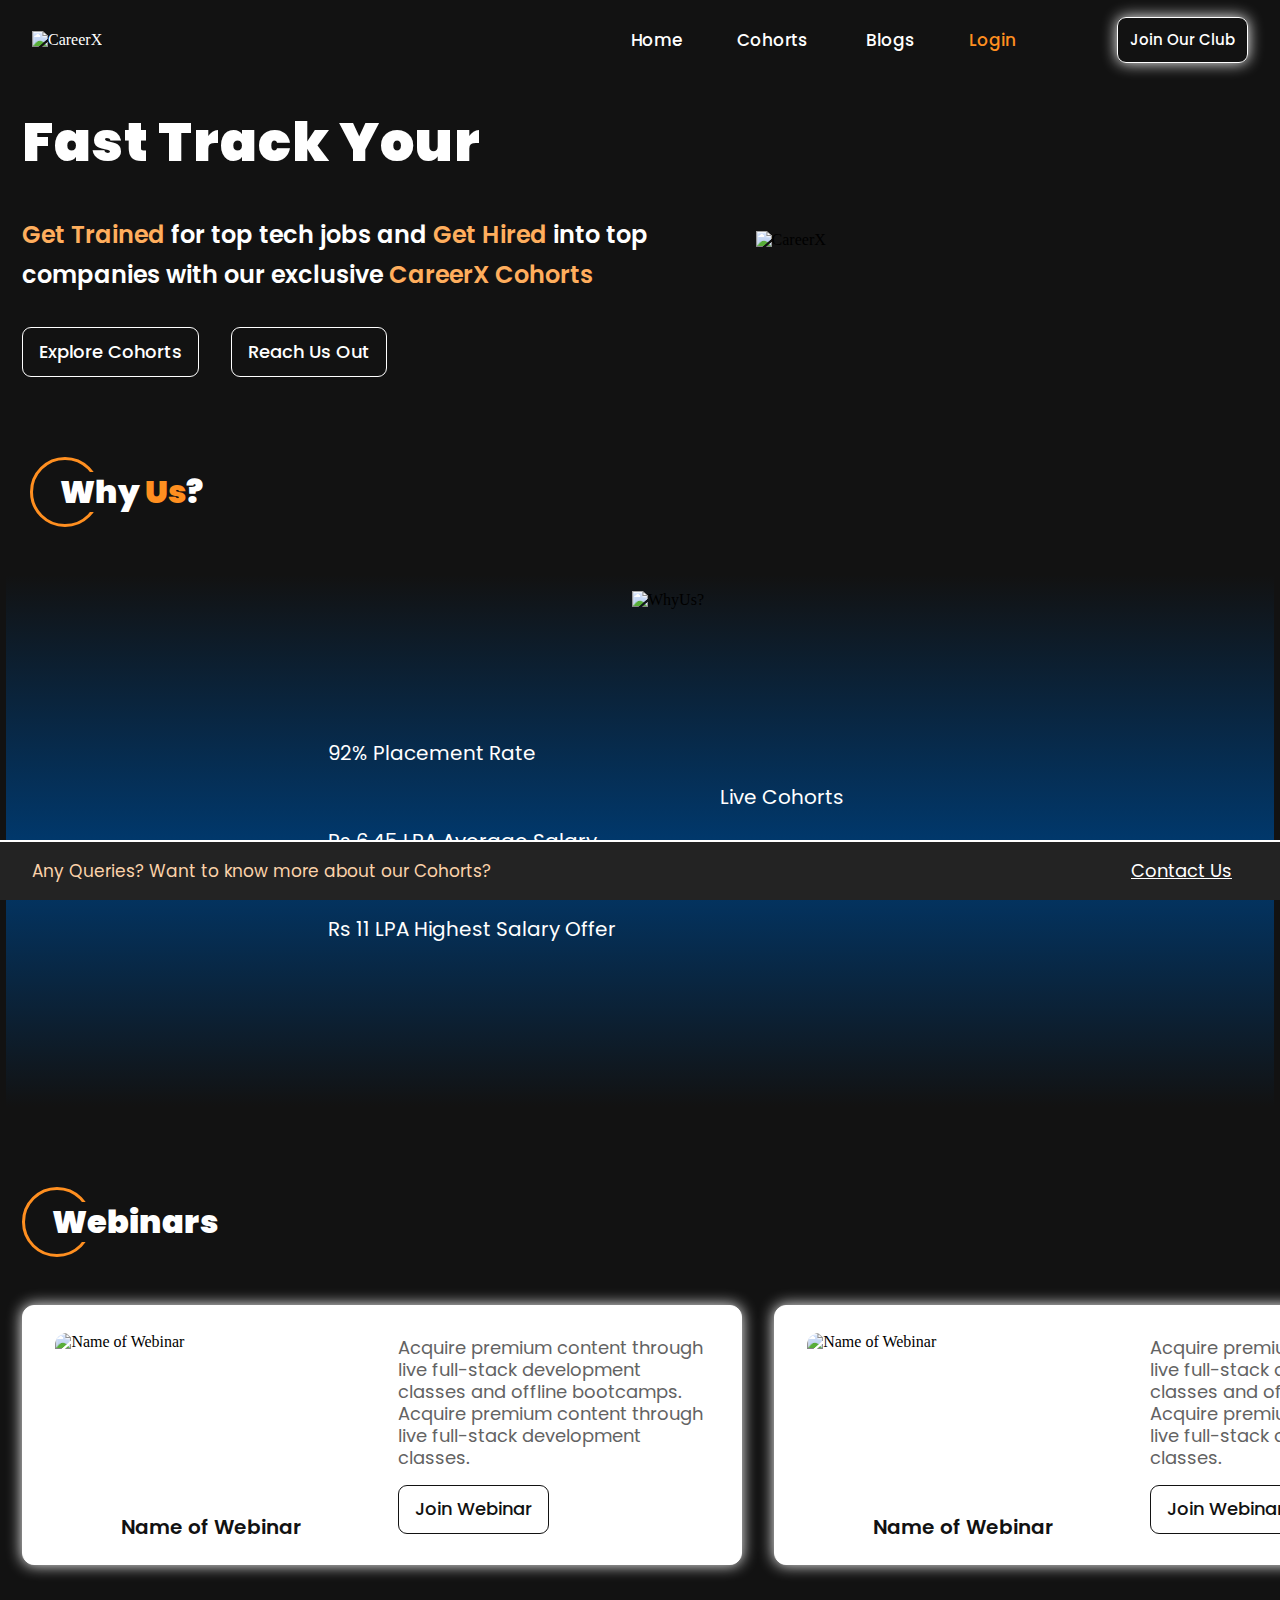
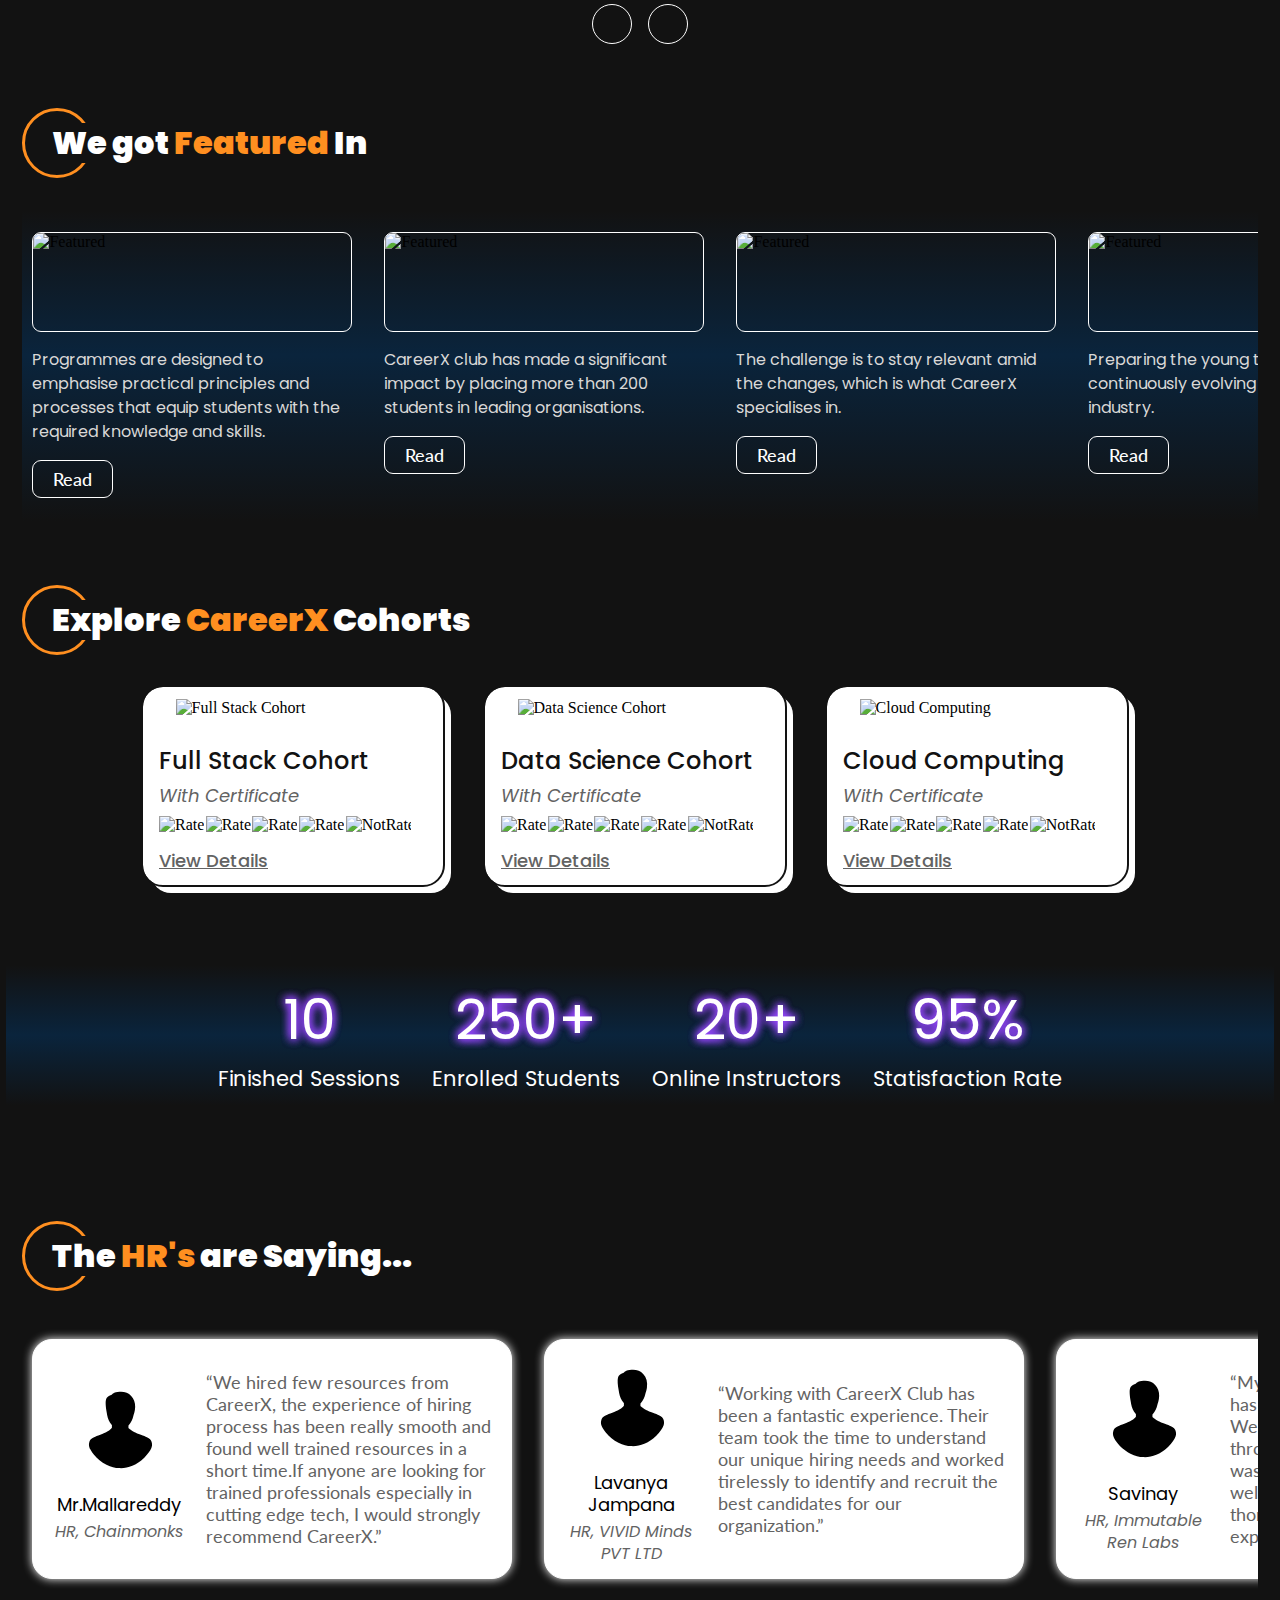
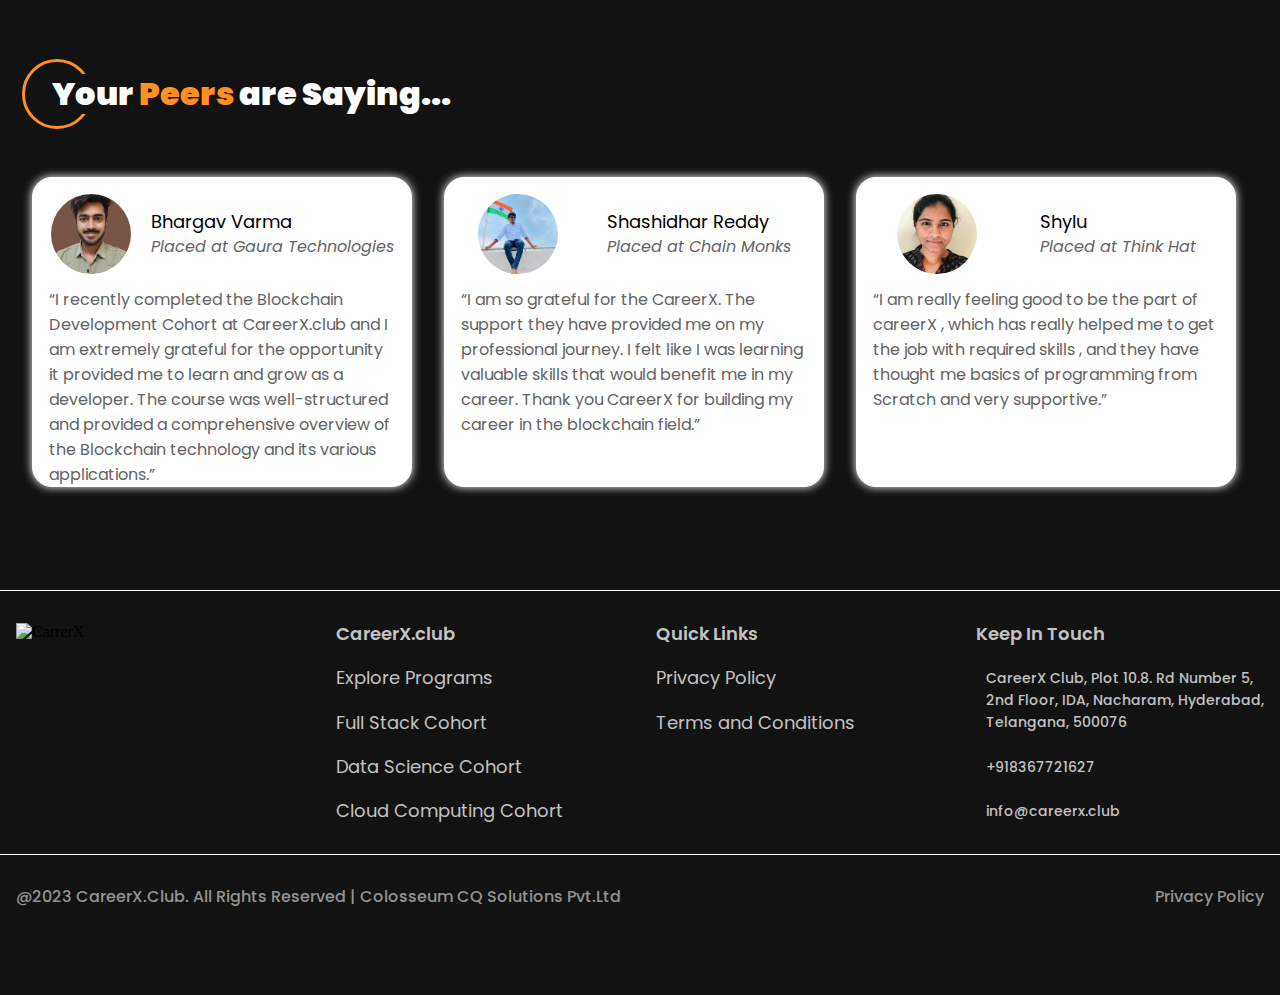
==== index.html @ ec62fd1d "Bottom bar updated" ====
<!DOCTYPE html>
<html lang="en">
  <head>
    <meta charset="UTF-8" />
    <meta name="viewport" content="width=device-width, initial-scale=1.0" />
    <link rel="icon" type="image/x-icon" href="./Assets/Favicon.png">
    <meta name="description" content="Job-oriented online cohorts for college students from India’s best online education company. Learn industry-relevant skills and crack the high placement jobs at India’s finest companies.">
    <meta name="keywords" content="careerx, CareerX, careerx club, cohorts, full stack, cloud computing, data science, cohort programs, cohort clubs">
    <link rel="stylesheet" href="./CSS/Navbar.css" />
    <link rel="stylesheet" href="./CSS/Home.css" />
    <link rel="stylesheet" href="./CSS/Footer.css" />
    <title>India‘s No.1 Career Cohorts Platform | CareerX Club India’s Best online education company</title> 
  </head>
  <body>
    <!-- Navbar Starts -->

    <nav class="app__navbar">
      <div class="navbar__logo">
        <a href="./index.html"><img src="./Assets/CareerXLogo.png" alt="CareerX" /></a>
      </div>

      <ul class="navbar__list">
        <li class="list__item link1">
          <a href="./index.html">Home</a>
        </li>
        <li class="list__item list__drop link2">
          <span class="drop__name"
            >Cohorts <ion-icon name="chevron-down"></ion-icon
          ></span>
          <!-- Dropdown Menu -->
          <ul class="navbar__dropdown">
            <li class="drop__item">
              <a href="./FullStack.html">Full Stack Cohort</a>
            </li>
            <li class="drop__item">
              <a href="./DataScience.html">Data Science Cohort</a>
            </li>
            <li class="drop__item">
              <a href="./CloudComputing.html">Cloud Computing</a>
            </li>
          </ul>
        </li>
        <li class="list__item link3">
          <a href="https://blog.careerx.club/" target="_blank" rel="noopener"
            >Blogs</a
          >
        </li>
        <li class="list__item link4">
          <a
            href="https://academy.careerx.club/account/login"
            target="_blank"
            rel="noopener"
            >Login</a
          >
        </li>

        <!-- Only on Small Screen -->
        <li class="cta__btn-sm">
          <a href="./JoinUs.html" class="navbar__btn btn__cta">Join Our Club</a>
        </li>
      </ul>

      <div class="cta__btn">
        <a href="./JoinUs.html" class="navbar__btn btn__cta">Join Our Club</a>
      </div>

      <!-- Small Screen Menu Button -->
      <div class="navbar__smallScreen">
        <ion-icon name="menu"></ion-icon>
      </div>
    </nav>

    <!-- Navbar Ends -->

    <main class="home__main">

      <div class="main__center">

        <!-- SECTION 1 Starts -->

        <section class="main__sections section_1">
          <!-- Side1 -->
          <div class="section_1-side1">
            <h1 class="section_1-head">Fast Track Your <span id="animated__cohorts"></span></h1>
            <p class="section_1-subhead">
              <span>Get Trained</span> for top tech jobs and
              <span>Get Hired</span> into top companies with our exclusive
              <span>CareerX Cohorts</span>
            </p>
            <div class="section_1-cta">
              <a href="#explorecohorts" title="Explore" class="section_1-links">
                Explore Cohorts
              </a>
              <button type="button" title="ReachUs" class="section_1-btn" onclick="managePopup('open')">
                Reach Us Out
              </button>
            </div>
          </div>

          <!-- Side2 -->
          <div class="section_1-side2">
            <img src="./Assets/HomeGif1.gif" alt="CareerX" />
          </div>
        </section>

        <!-- SECTION 1 Ends -->
      </div>

      <!-- Why Us ? - SECTION 2 Starts -->

      <section class="main__sections section_2">
        <!-- Heading -->
        <div class="section__heads">
          <div class="head__vector"></div>
          <p class="head__title">Why <span>Us</span>?</p>
        </div>

        <!-- Content -->
        <div class="section_2-content">
          <div class="section_2-content_side1 section_2-content_sides">
            <div class="section_2-data">
              <!-- <span>1</span> -->
              <p>92% Placement Rate</p>
            </div>

            <div class="section_2-data">
              <!-- <span>3</span> -->
              <p>Rs 6.45 LPA Average Salary</p>
            </div>

            <div class="section_2-data">
              <!-- <span>5</span> -->
              <p>Rs 11 LPA Highest Salary Offer</p>
            </div>
          </div>
          <div class="section_2-content_side2 section_2-content_sides">
            <img src="./Assets/HomePic1.png" alt="WhyUs?" />
          </div>
          <div class="section_2-content_side3 section_2-content_sides">
            <div class="section_2-data">
              <!-- <span>2</span> -->
              <p>Live Cohorts</p>
            </div>

            <div class="section_2-data">
              <!-- <span>4</span> -->
              <p>Industrial Case Studies</p>
            </div>
          </div>
        </div>
      </section>

      <!-- Why Us ? - SECTION 2 Ends -->

      <div class="main__center">
        <!-- Webinars - Section 3 Starts -->

        <section class="main__sections section_3">
          <!-- Heading -->
          <div class="section__heads">
            <div class="head__vector"></div>
            <p class="head__title">Webinars</p>
          </div>

          <!-- Content -->
          <div class="section_3-content">
            <div class="content_3-data">
              <div class="webinars__data"></div>
            </div>
            <div class="content_3-btns">
              <button type="button" onclick="moreWebinars('back')" title="Back">
                <ion-icon name="chevron-back"></ion-icon>
              </button>
              <button
                type="button"
                onclick="moreWebinars('next')"
                title="Forward"
              >
                <ion-icon name="chevron-forward"></ion-icon>
              </button>
            </div>
          </div>
        </section>

        <!-- Webinars - Section 3 Ends -->

        <!-- We Got Featured In - Section 4 Starts -->

        <section class="main__sections section_4">
          <!-- Heading -->
          <div class="section__heads">
            <div class="head__vector"></div>
            <p class="head__title">We got <span>Featured</span> In</p>
          </div>

          <!-- Content -->
          <div class="section_4-content"></div>
        </section>

        <!-- We Got Featured In - Section 4 Ends -->

        <!-- Explore CareerX Cohorts - Section 5 Starts -->

        <section id="explorecohorts" class="main__sections section_5">
          <!-- Heading -->
          <div class="section__heads">
            <div class="head__vector"></div>
            <p class="head__title">Explore <span>CareerX</span> Cohorts</p>
          </div>

          <!-- Content -->
          <div class="section_5-content"></div>
        </section>

        <!-- Explore CareerX Cohorts - Section 5 Ends -->
      </div>

      <!-- Our Stats - Section 6 Starts -->

      <section class="main__sections section_6">
        <div class="stats stat1">
          <p class="stat__value">10</p>
          <p class="stat__name">Finished Sessions</p>
        </div>

        <div class="stats stat2">
          <p class="stat__value">250+</p>
          <p class="stat__name">Enrolled Students</p>
        </div>

        <div class="stats stat3">
          <p class="stat__value">20+</p>
          <p class="stat__name">Online Instructors</p>
        </div>

        <div class="stats stat4">
          <p class="stat__value">95%</p>
          <p class="stat__name">Statisfaction Rate</p>
        </div>
      </section>

      <!-- Our Stats - Section 6 Ends -->

      <div class="main__center">

        <!-- Companies - Extra Section -->

        <section class="main__section section__companies">

          <!-- Content -->
          <div class="companies__list"></div>

        </section>

        <!-- Companies - Extra Section -->

        <!-- The HR's are saying - Section 7 Starts -->

        <section class="main__sections section_7">
          <!-- Heading -->
          <div class="section__heads">
            <div class="head__vector"></div>
            <p class="head__title">The <span>HR's</span> are Saying...</p>
          </div>

          <!-- Content -->
          <div class="section_7-content"></div>
        </section>

        <!-- The HR's are saying - Section 7 Ends -->

        <!-- Your Peers are saying - Section 8 Starts  -->

        <section class="main__sections section_8">
          <!-- Heading -->
          <div class="section__heads">
            <div class="head__vector"></div>
            <p class="head__title">Your <span>Peers</span> are Saying...</p>
          </div>

          <!-- Content -->
          <div class="section_8-content"></div>
        </section>

        <!-- Your Peers are saying - Section 8 Ends  -->
      </div>
    </main>

    <!-- Footer -->

    <footer class="app__footer" id="reachus">
      <div class="main__footer">
        <div class="footer__sides footer__side1">
          <div class="footer__logo">
            <img src="./Assets/CareerXLogo.png" alt="CarrerX" />
          </div>
          <div class="company__links">
            <a href="#" target="_blank" rel="noopener" title="Instagram"
              ><ion-icon name="logo-instagram"></ion-icon
            ></a>
            <a href="#" target="_blank" rel="noopener" title="Facebook"
              ><ion-icon name="logo-facebook"></ion-icon
            ></a>
            <a href="#" target="_blank" rel="noopener" title="LinkedIn"
              ><ion-icon name="logo-linkedin"></ion-icon
            ></a>
          </div>
        </div>

        <ul class="footer__sides footer__side2">
          <li>CareerX.club</li>
          <li><a href="#explorecohorts">Explore Programs</a></li>
          <li><a href="./FullStack.html">Full Stack Cohort</a></li>
          <li><a href="./DataScience.html">Data Science Cohort</a></li>
          <li><a href="./CloudComputing.html">Cloud Computing Cohort</a></li>
        </ul>

        <ul class="footer__sides footer__side2">
          <li>Quick Links</li>
          <li><a href="./PrivacyPolicy.html" target="_blank" rel="noopener">Privacy Policy</a></li>
          <li>
            <a href="./TermsAndConditions.html" target="_blank" rel="noopener">Terms and Conditions</a>
          </li>
        </ul>

        <ul class="footer__sides footer__side3">
          <li>Keep In Touch</li>
          <li>
            <ion-icon name="pin-outline"></ion-icon>
            <span
              >CareerX Club, Plot 10.8. Rd Number 5, 2nd Floor, IDA, Nacharam,
              Hyderabad, Telangana, 500076</span
            >
          </li>
          <li>
            <ion-icon name="call-outline"></ion-icon> <span>+918367721627</span>
          </li>
          <li>
            <ion-icon name="mail-outline"></ion-icon>
            <span>info@careerx.club</span>
          </li>
        </ul>
      </div>
    </footer>

    <footer class="app__footer-copy">
      <p>
        @2023 CareerX.Club. All Rights Reserved | Colosseum CQ Solutions Pvt.Ltd
      </p>
      <a href="./PrivacyPolicy.html" target="_blank" rel="noopener"
        >Privacy Policy</a
      >
    </footer>

    <!-- Footer -->

    <!-- Reach Us Out Popup Box -->

    <div class="reachus__box">

      <form onsubmit="reachUs1Submit(event)" class="reachus__form">
        
        <div class="reachus__heads">
          <p>Reach Us</p>
          <button type="button" title="Close" onclick="managePopup('close')"><ion-icon name="close"></ion-icon></button>
        </div>
        
        <div class="reachus__content">
          <input name="FirstName" required class="reachus__name" type="text" placeholder="Name*">
          <input name="EmailAddress" required class="reachus__email" type="text" placeholder="Email*">
          <div class="reachus__details">
            <input name="PhoneNumber" required class="reachus__mobile" type="text" placeholder="Mobile Number*">
            <input name="City" required class="reachus__city" type="text" placeholder="City*">
          </div>
          <select name="Cohort" class="reachus__option" name="cohorts" title="Cohorts">
            <option selected value="Full Stack">Full Stack</option>
            <option value="Data Science">Data Science</option>
            <option value="Cloud Computing">Cloud Computing</option>
          </select>
          <button type="submit">Apply</button>
        </div>
        
        
      </form>

    </div>

    <!-- Reach Us Out Popup Box -->

    <!-- Stick Bottom Bar -->
    
    <div class="bottom__bar">
      <p>Any Queries? <span>Want to know more about our Cohorts?</span></p>
      <div class="bar__links">
        <a href="tel:8367721627">Contact Us</a>
        <a href="https://api.whatsapp.com/send?phone=919490820658&text=Hello,%20I%E2%80%99d%20like%20to%20know%20more%20about%20the%20%20cohorts" target="_blank" rel="noopener" title="Whatsapp"><ion-icon name="logo-whatsapp"></ion-icon></a>
      </div>
    </div>

    <!-- Stick Bottom Bar -->

    <!-- Scripts -->
    <script type="module" src="https://unpkg.com/ionicons@7.1.0/dist/ionicons/ionicons.esm.js"></script>
    <script nomodule src="https://unpkg.com/ionicons@7.1.0/dist/ionicons/ionicons.js"></script>
    <script src="https://unpkg.com/typed.js@2.0.16/dist/typed.umd.js"></script>
    
    <!-- Animated Landing Page -->

    <script>

      var typed = new Typed('#animated__cohorts', {
        // strings: ['Full Stack', 'Data Science', 'Cloud Computing'],
        strings : ['Learning', 'Growth', 'Career' ],
        typeSpeed: 150,
        backSpeed : 100,
        loop : true
      });

    </script>

    <!-- Animated Landing Page -->

    <script src="./JS/Home.js"></script>
  </body>
</html>


<!-- 
  <div class="circle_vector"></div>
  <div class="link__content">
    <ion-icon name="search"></ion-icon>
    <span>Explore Cohorts</span>
    <ion-icon name="chevron-down" class="moving__down"></ion-icon>
  </div> 
-->
---- CSS/Navbar.css ----
@import "./styles.css";

.app__navbar {
    max-width: 100%;
    height: 80px;

    background-color: var(--neutral-black);
    box-shadow: 0px 4px 8px 4px rgba(0, 0, 0, 0.063);

    display: flex;
    justify-content: space-between;
    align-items: center;
    gap: 1rem;
    padding: 0 2rem;

    -webkit-user-select: none;
    user-select: none;
}

.navbar__logo {
    width: 200px;
}

.navbar__logo img {
    width: 100%;
    object-fit: cover;
}

.navbar__list {
    display: flex;
    justify-content: end;
    align-items: center;
    gap: 3.4rem;
    flex: 0.8;
}

.list__item {
    font-family: var(--font-poppins);
    font-style: normal;
    font-weight: 500;
    font-size: 17px;
    line-height: 22px;
    color: var(--white);
    cursor: pointer;
}

.link1 a{
    color: var(--white);
}

.link2 span {
    display: flex;
    align-items: center;
    justify-content: center;
    gap: 0.3rem;
}

ion-icon[name='chevron-down'] {
    transition: transform 0.2s linear;
}

ion-icon[name='chevron-down'].active {
    transform: rotate(-180deg);
}

.link4 a {
    color: var(--primary);
}

.list__drop {
    position: relative;
}

.navbar__dropdown {
    display: none;
}

.navbar__dropdown.active {
    width: 200px;
    background-color: #232323;
    position: absolute;
    top: 36px;
    left: -50px;
    z-index: 10;
    border: 1px solid var(--white);
    border-radius: 9px;

    display: flex;
    flex-direction: column;
    justify-content: center;
    align-items: center;
    gap: 1rem;
    padding: 0.8rem 0 0.2rem 0;
}

.navbar__dropdown li {
    width: 100%;
    text-align: center;
    padding: 0.2rem 0 0.6rem 0;
    border-bottom: 1px solid var(--white);
}

.navbar__dropdown li:nth-child(3) {
    border-bottom: none;
}

.navbar__dropdown li a {
    
    font-family: var(--font-poppins);
    font-style: normal;
    font-weight: 400;
    font-size: 14px;
    line-height: 22px;

}

.cta__btn-sm {
    display: none;
}

.cta__btn a {
    
    font-family: var(--font-poppins);
    font-style: normal;
    font-weight: 500;
    font-size: 15px;
    line-height: 20px;
    color: var(--white);
    border: 1px solid #FFFFFF;
    border-radius: 9px;
    box-shadow: 0px 0px 15px #FFFFFF;
    transition: background-color 0.4s linear;

    display: flex;
    justify-content: center;
    align-items: center;
    padding: 12px 12px;
    cursor: pointer;
}

.cta__btn a:hover {
    background-color: var(--primary);
}


.navbar__smallScreen {
    display: none;
}

/* Medium Resposive Screen : 850px */

@media all and (max-width : 850px) {
    .navbar__list {
        display: flex;
        gap: 2.4rem;
    }
}

/* Small Responsive Screen : <= 785px */
@media all and (max-width : 785px) {
    .app__navbar {
        position: relative;
    }

    .navbar__smallScreen {
        display: flex;
    }

    .navbar__smallScreen ion-icon {
        font-size: 36px;
        color: var(--white);
        cursor: pointer;
    }

    .navbar__list {
        background-color: #232323;
        border: 1px solid var(--white);
        border-radius: 9px;
        position: absolute;
        top: 81px;
        right: -900px;
        margin: 0.6rem 0.6rem 0 0;
        transition: right 0.2s linear;
        width: 180px;
        padding: 1rem;

        z-index: 10;

        display: flex;
        flex-direction: column;
        justify-content: flex-end;
        align-items: flex-end;
        gap: 1.2rem;
    }

    .navbar__list.active {
        right: 0;
    }

    .navbar__list li a , .navbar__list li span {
        font-weight: 700;
    }

    .list__drop {
        width: 100%;
        display: flex;
        flex-direction: column;
        align-items: flex-end;
        justify-content: center;
    }

    .navbar__dropdown {
        width: 100%;
        border: none;
        border-radius: 0;
        position: static;

        height: 0;
        overflow-y: hidden;

        display: flex;
        flex-direction: column;
        align-items: flex-end;
    }

    .navbar__dropdown.active {
        width: 100%;
        border: none;
        border-radius: 0;
        position: static;
        gap: 0;
        padding: 0;

        height: 100%;
        overflow-y: auto;
        
        display: flex;
        flex-direction: column;
        align-items: flex-end;
    }

    .list__drop.makeGap {
        gap: 0.8rem;
    }

    .navbar__dropdown li {
        width: 100%;
        text-align: right;
        border-bottom: none;
    }

    .navbar__dropdown li a {
        font-weight: 300;
    }

    .link2 span ion-icon {
        display: none;
    }

    .cta__btn {
        flex: 0.8;
        display: flex;
        justify-content: flex-end;
    }
}

@media all and (max-width : 500px) {
    
    .app__navbar {
        padding: 0 1rem;
    }
    
    .navbar__logo {
        width: 150px;
    }

    .cta__btn {
        display: none;
    }

    .cta__btn-sm {
        display: block;
    }

    .cta__btn-sm a {
        
        font-family: var(--font-poppins);
        font-style: normal;
        font-weight: 500;
        font-size: 16px;
        line-height: 22px;
        color: var(--white);
        border: 1px solid #FFFFFF;
        border-radius: 9px;
        box-shadow: 0px 0px 15px #FFFFFF;
        transition: background-color 0.4s linear;

        display: flex;
        justify-content: center;
        align-items: center;
        padding: 13px 16px;
        cursor: pointer;
    }

    .cta__btn-sm a:hover {
        background-color: var(--primary);
    }
}
---- CSS/Home.css ----
@import "./styles.css";

.home__main {
    width: 100%;
    max-width: 100%;
    min-height: 100vh;
    padding: 0.4rem;
    background-color: #121212;
}

.main__center {
    width: 1400px;
    max-width: 100%;
    margin: auto;
    padding: 1rem;
}

/* Section 1 */

.section_1 {
    display: flex;
    flex-direction: row;
    justify-content: center;
    align-items: center;
    gap: 1rem;
}

.section_1-side1 {
    width: 100%;
    display: flex;
    flex-direction: column;
    justify-content: center;
    align-items: flex-start;
    gap: 2rem;
}

.section_1-side1 h1 {
    font-family: var(--font-poppins);
    font-style: normal;
    font-weight: 1000;
    font-size: 3.4rem;
    color: var(--white);
    letter-spacing: 0.05rem;
}

@media all and (max-width : 1275px) {
    .section_1-side1 h1 {
        letter-spacing: 0.2rem;
        font-size: 3.3rem;
    }
}

@media all and (max-width : 600px) {
    .section_1-side1 h1 {
        letter-spacing: 0.16rem;
        font-size: 3rem;
    }
}

@media all and (max-width : 500px) {
    .section_1-side1 h1 {
        letter-spacing: 0.1rem;
        font-size: 2.6rem;
    }
}

@media all and (max-width : 400px) {
    .section_1-side1 h1 {
        letter-spacing: 0.1rem;
        font-size: 1.5rem;
    }
}

@media all and (max-width : 358px) {

    .section_1-side1 {
        gap: 1.5rem;
    }

    .section_1-side1 h1 {
        width: 100%;
        font-size: 1.4rem;
        height: 44px;
        font-weight: 700;
        text-align: center;
        line-height: normal;
    }

    .section_1-side1 p {
        width: 100%;
        text-align: center;
        font-weight: 300 !important;
        font-size: 14px !important;
        line-height: 24px !important;
    }

    .section_1-cta {
        width: 100%;
        display: flex;
        flex-direction: column;
        justify-content: center !important;
        align-items: center !important;
    }

    .section_1-links , .section_1-btn {
        font-size: 16px !important;
    }
}


.section_1-side1 h1 span {
    color: var(--primary);
}

.section_1-side1 p {
    font-family: var(--font-poppins);
    font-style: normal;
    font-weight: 600;
    font-size: 1.5rem;
    line-height: 40px;
    color: var(--white);
}

.section_1-side1 p span {
    color: var(--primary-2);
}

.section_1-cta {
    display: flex;
    flex-direction: row;
    justify-content: center;
    align-items: center;
    gap: 2rem;
}

.section_1-links , .section_1-btn {
    font-family: var(--font-poppins);
    font-style: normal;
    font-weight: 500;
    font-size: 18px;
    line-height: 22px;
    color: var(--white);
    border: 1px solid #FFFFFF;
    border-radius: 9px;
    transition: background-color 0.4s linear;
    background-color: #121212;
    display: flex;
    justify-content: center;
    align-items: center;
    padding: 13px 16px;
    cursor: pointer;
}

.section_1-links:hover , .section_1-btn:hover {
    background-color: var(--primary);
}

/* .section_1-links {
    position: relative;
    display: flex;
    justify-content: flex-start;
    align-items: center;
} */

/* .section_1-links .circle_vector {
    position: absolute;
    width: 70px;
    height: 70px;
    border-radius: 50%;
    border: 3px solid var(--primary);
} */

/* .section_1-links .link__content {
    background-color: #121212;
    position: relative;
    left: 20px;
    padding: 0.8rem 0.2rem;
    display: flex;
    flex-direction: row;
    justify-content: center;
    align-items: center;
    gap: 0.4rem;
} */

/* .link__content ion-icon:nth-child(1) {
    font-size: 24px;
    color: var(--white);
}

.link__content ion-icon:nth-child(3) {
    font-size: 20px;
    color: var(--primary);
    animation: animatedarrows 1.2s linear infinite;
} */

.link__content span {
    font-family: var(--font-poppins);
    color: var(--white);
    font-style: normal;
    font-weight: 400;
    font-size: 18px;
    line-height: 22px;
}

.section_1-side2 {
    width: 70%;
    display: flex;
    justify-content: center;
    align-items: center;
}

.section_1-side2 img {
    width: 100%;
    object-fit: cover;
}

/* Section 1 */

/* Section 2 : Why Us? */

.section_2 {
    width: 100%;
    margin-top: 4rem;
    display: flex;
    flex-direction: column;
    gap: 1rem;
}

.section__heads {
    position: relative;
    display: flex;
    justify-content: flex-start;
    align-items: center;
    margin-bottom: 2rem;
}

.section_2 .section__heads {
    margin-left: 24px;
}

.section__heads .head__vector {
    width: 70px;
    height: 70px;
    border-radius: 50%;
    border: 3px solid var(--primary);
}

.section__heads .head__title {
    position: absolute;
    left: 30px;
    font-family: var(--font-poppins);
    font-style: normal;
    font-weight: 1000;
    font-size: 2rem;
    color: #FFFFFF;
    background-color: #121212;
    line-height: 40px;
}

.section_2-content {
    width: 100%;
    display: flex;
    flex-direction: row;
    justify-content: center;
    align-items: center;
    gap: 1rem;
    padding: 1rem;
    background: linear-gradient(180deg, #121212 0%, #003A70 52.4%, #121212 100%);
}

.section_2-content .section_2-content_side1, .section_2-content .section_2-content_side3 {
    display: flex;
    flex-direction: column;
    justify-content: center;
    align-items: flex-start;
    gap: 4rem;
}

.section_2-data {
    display: flex;
    flex-direction: row;
    justify-content: center;
    align-items: flex-start;
    gap: 0.6rem;
}

.section_2-data span {
    font-family: var(--font-poppins);
    font-style: normal;
    font-weight: 500;
    font-size: 18px;
    line-height: 22px;
    width: 24px;
    height: 24px;
    text-align: center;
    border-radius: 50%;
    background-color: var(--white);
    color: #062D52;
}

.section_2-data p {
    font-family: var(--font-poppins);
    font-style: normal;
    font-weight: 400;
    font-size: 20px;
    line-height: 24px;
    color: #FFFFFF;
}

.section_2-content .section_2-content_side2 {
    height: 500px;
}

.section_2-content .section_2-content_side2 img {
    position: relative;
    height: 100%;
    inset: 0;
    object-position: top;
}

/* Section 2 : Why Us? */

/* Section 3 : Webinars */

.section_3 {
    width: 100%;
    margin-top: 4rem;
    margin-bottom: 2rem;
}

.section_3-content {
    display: flex;
    flex-direction: column;
    justify-content: center;
    align-items: center;
    width: 100%;
    gap: 1.4rem;
}

.section_3-content .content_3-data {
    width: 100%;
    max-width: 100%;
    margin: 1rem auto;
}

.content_3-data .webinars__data {
    display: flex;
    height: 100%;
    flex-direction: row;
    justify-content: flex-start;
    align-items: center;
    gap: 2rem;
    transition: transform 0.3s linear;
}

.webinars__data .webinar__box {
    width: 100%;
    height: 260px;
    background: #FFFFFF;
    border: 1px solid #FFFFFF;
    box-shadow: 0px 0px 15px #FFFFFF;
    border-radius: 12px;

    display: flex;
    flex-direction: row;
    justify-content: center;
    align-items: center;
    gap: 2rem;
    padding: 2rem;
}

.webinar__box .webinar__side1 {
    width: 100%;
    display: flex;
    flex-direction: column;
    justify-content: flex-start;
    align-items: center;
    gap: 1.4rem;
}

.webinar__box .webinar__side1 img {
    width: 100%;
    height: 160px;
    border-radius: 12px;
    object-fit: cover;
}

.webinar__box .webinar__side1 p {
    text-align: center;
    font-family: var(--font-poppins);
    font-style: normal;
    font-weight: 600;
    font-size: 20px;
    line-height: 22px;
    color: #121212;
}


.webinar__box .webinar__side2 {
    width: 100%;
    height: 100%;
    display: flex;
    flex-direction: column;
    justify-content: center;
    align-items: flex-start;
    gap: 1rem;
}

.webinar__box .webinar__side2 p {
    font-family: var(--font-poppins);
    font-style: normal;
    font-weight: 400;
    font-size: 18px;
    line-height: 22px;
    color: #636363;
}

.webinar__box .webinar__side2 a {
    width: -moz-fit-content;
    width: fit-content;
    border: 1.2px solid #121212;
    border-radius: 9px;
    font-family: var(--font-poppins);
    font-style: normal;
    font-weight: 500;
    font-size: 18px;
    padding: 0.8rem 1rem;
    line-height: 22px;
    color: #121212;
}

.section_3-content .content_3-btns {
    display: flex;
    flex-direction: row;
    justify-content: center;
    align-items: center;
    gap: 1rem;
}

.content_3-btns button {
    background: transparent;
    width: 40px;
    height: 40px;
    border: 1px solid #FFFFFF;
    border-radius: 50%;
    display: flex;
    justify-content: center;
    align-items: center;
    cursor: pointer;
}

.content_3-btns button ion-icon {
    font-size: 24px;
    color: #FFF;
}

@media all and (max-width : 1048px) {
    .webinar__box .webinar__side2 p {
        font-size: 16px;
    }
}

@media all and (max-width : 900px) {
    .webinars__data .webinar__box {
        display: flex;
        flex-direction: column;
        height: 100%;
        padding: 1rem 1.4rem;
    }

    .webinar__box .webinar__side1 {
        width: 100%;
    }

    .webinar__box .webinar__side1 img {
        width: 100%;
        height: 160px;
    }
}

@media all and (max-width : 450px) {
    .webinars__data .webinar__box {
        padding: 1rem;
        box-shadow: 0 0 7px #FFFFFF;
    }

    .content_3-data .webinars__data {
        gap: 1rem;
    }

    .webinar__box .webinar__side1 img {
        height: 180px;
    }
}

/* Section 3 : Webinars */

/* Section 4 : We Got Featured In */

.section_4 , .section_5 {
    width: 100%;
    margin-top: 4rem;
}

.section_2 .section__heads p span, .section_4 .section__heads p span , .section_5 .section__heads p span, .section_7 .section__heads p span, .section_8 .section__heads p span {
    color: var(--primary);
}

.section_4-content {
    width: 100%;
    display: flex;
    flex-direction: row;
    justify-content: flex-start;
    align-items: flex-start;
    padding: 0 10px;
    gap: 2rem;
    overflow-x: hidden;
    background: linear-gradient(180deg, rgba(0, 58, 112, 0) 0%, rgba(0, 58, 112, 0.450959) 46.67%, #121212 100%);
}

.section_4-data {
    width: 320px;
    flex: 0 0 auto;
    display: flex;
    flex-direction: column;
    justify-content: center;
    align-items: flex-start;
    gap: 1rem;
    margin: 1.4rem auto;

    animation: moveFeaturedBoxes 16s linear infinite;
}

@keyframes moveFeaturedBoxes {
    0% {
        transform: translateX(2%);
    }

    100% {
        transform: translateX(calc(-320px * 7.8));
    }
}

.section_4-data img {
    width: 100%;
    height: 100px;
    object-fit: fill;
    border-radius: 9px;
    border: 1px solid var(--white);
}

.data_4-context {
    width: 100%;
    font-family: var(--font-poppins);
    font-style: normal;
    font-weight: 400;
    font-size: 16px;
    line-height: 24px;
    text-align: left;
    color: #D9D8D7;
}

.section_4-data button {
    display: flex;
    padding: 7px 20px;
    gap: 10px;
    border: 1px solid #FFFFFF;
    border-radius: 9px;
    font-family: 'Lato';
    font-style: normal;
    font-weight: 500;
    font-size: 18px;
    line-height: 22px;
    color: #FFFFFF;
    background-color: transparent;
    cursor: pointer;
}

/* Section 4 : We Got Featured In */

/* Section 5 : Explore CareerX Cohorts */

.section_5-content {
    width: 100%;
    display: flex;
    overflow-x: scroll;
    scroll-snap-type: x mandatory;
    white-space: nowrap;
    flex-direction: row;
    justify-content: center;
    align-items: center;
    gap: 2rem;
    padding: 0 10px;
}

.data_5-box {
    flex: 0 0 auto;
    width: 300px;
    height: 100%;
    background-color: white;
    margin-right: 10px;
    scroll-snap-align: start;
    margin-bottom: 2rem;

    display: flex;
    flex-direction: column;
    justify-content: flex-start;
    align-items: flex-start;

    border-radius: 20px;
    outline: 2px solid #121212;
    box-shadow: 8px 8px #ffffff;
}

.data_5-box .cohort__image {
    width: 100%;
    display: flex;
    justify-content: center;
    align-items: center;
    padding: 0.8rem 0.2rem;
}

.cohort__image img {
    width: 80%;
    object-fit: contain;
}

.data_5-box .cohort__name {
    padding: 1rem 2rem 0.4rem 1rem;
    font-family: var(--font-poppins);
    font-style: normal;
    font-weight: 500;
    font-size: 24px;
    line-height: 29px;
    color: #121212;
}

.data_5-box .cohort__sub {
    padding: 0.2rem 2rem 0.4rem 1rem;
    font-family: var(--font-poppins);
    font-style: italic;
    font-weight: 400;
    font-size: 18px;
    line-height: 22px;
    color: #636363;
}

.data_5-box .cohort__rating {
    padding: 0.2rem 2rem 0.8rem 1rem;
    width: 100%;
    display: flex;
    gap: 0.1rem;
    flex-direction: row;
    justify-content: flex-start;
    align-items: center;
}

.data_5-box a {
    padding: 0.2rem 2rem 0.8rem 1rem;
    display: flex;
    flex-direction: row;
    justify-content: center;
    align-items: center;
    gap: 0.4rem;
    cursor: pointer;
}

.data_5-box a span {
    font-family: var(--font-poppins);
    font-style: normal;
    font-weight: 500;
    font-size: 18px;
    line-height: 22px;
    text-decoration: underline;
    color: #636363;
}

.data_5-box a ion-icon {
    font-size: 20px;
    color: var(--primary);
}

.section_5-content::-webkit-scrollbar {
    height: 0;
}

/* Section 5 : Explore CareerX Cohorts */

/* Section 6 : Our Stats */

.section_6 {
    width: 100%;
    display: flex;
    flex-direction: row;
    justify-content: center;
    align-items: center;
    gap: 2rem;
    padding: 1rem 0;
    margin: 2rem auto;
    background: linear-gradient(180deg, rgba(0, 58, 112, 0) 0%, rgba(0, 58, 112, 0.450959) 48.75%, #121212 97.71%);
    flex-wrap: wrap;
}

.section_6 .stats {
    display: flex;
    flex-direction: column;
    justify-content: center;
    align-items: center;
    gap: 0.4rem;
}

.stats .stat__value {
    font-family: var(--font-poppins);
    font-style: normal;
    font-weight: 400;
    font-size: 56px;
    line-height: 77px;

    color: #FFFFFF;
    -webkit-user-select: none;
    user-select: none;
    text-shadow: 0px 0px 10px #9747FF, 0px 0px 10px #9747FF, 0px 0px 10px #9747FF;
}

.stats .stat__name {
    
    font-family: var(--font-poppins);
    font-style: normal;
    font-weight: 400;
    font-size: 21px;
    line-height: 29px;
    color: #FFFFFF;
}

/* Section 6 : Our Stats *

/* Section 7 : The HR's Saying */

.section_7, .section_8 {
    margin: 4rem auto;
    width: 100%;
}

.section_7-content, .section_8-content {
    width: 100%;
    display: flex;
    flex-direction: row;
    justify-content: flex-start;
    align-items: flex-start;
    overflow-x: hidden;
    gap: 2rem;
    padding: 0 10px;
}

.hr__box {
    flex: 0 0 auto;
    width: 480px;
    height: 240px;
    display: flex;
    flex-direction: row;
    justify-content: space-between;
    align-items: center;
    gap: 0.8rem;
    margin: 1rem auto;
    background-color: #fff;
    padding: 1rem 0.8rem;
    border: 1px solid #FFFFFF;
    box-shadow: 0px 0px 10px #FFFFFF;
    border-radius: 20px;

    animation: moveHRBoxes 18s linear infinite;
}

@keyframes moveHRBoxes {
    0% {
        transform: translateX(10%);
    }

    100% {
        transform: translateX(calc(-480px * 6.3));
    }
}

.hr__box .hr__details {
    width: 50%;
    display: flex;
    flex-direction: column;
    justify-content: center;
    align-items: center;
    gap: 0.4rem;
}

.hr__box .hr__details img {
    width: 112px;
    height: 112px;
    border-radius: 50%;
}

.hr__box .hr__details .hr__data {
    width: 100%;
    display: flex;
    flex-direction: column;
    justify-content: center;
    align-items: center;
    gap: 0.3rem;
}

.hr__box .hr__details .hr__data .hr__name {
    font-family: var(--font-poppins);
    font-style: normal;
    font-weight: 400;
    font-size: 18px;
    line-height: 22px;
    text-align: center;
    color: #000000;
}

.hr__box .hr__details .hr__data .hr__role {
    font-family: var(--font-poppins);
    font-style: italic;
    font-weight: 400;
    font-size: 16px;
    line-height: 22px;
    text-align: center;
    color: #636363;
}

.hr__box .hr__desc {
    width: 100%;
}

.hr__box .hr__desc p {
    width: 100%;
    font-family: 'Lato';
    font-style: normal;
    font-weight: 400;
    font-size: 18px;
    line-height: 22px;
    color: #636363;
}


/* Section 7 : The HR's Saying */

/* Section 8 : Your Peers are Saying */

.peer__box {
    flex: 0 0 auto;
    width: 380px;
    height: 310px;
    display: flex;
    flex-direction: column;
    justify-content: flex-start;
    align-items: center;
    gap: 0.8rem;
    margin: 1rem auto;
    background-color: #fff;
    padding: 1rem;
    border: 1px solid #FFFFFF;
    box-shadow: 0px 0px 10px #FFFFFF;
    border-radius: 20px;

    animation: movePeerBoxes 18s linear infinite;
}

@keyframes movePeerBoxes {
    0% {
        transform: translateX(0%);
    }

    100% {
       transform: translateX(calc(-380px * 9.7));
    }
}

.peer__box .peer__details {
    width: 100%;
    display: flex;
    flex-direction: row;
    justify-content: space-around;
    align-items: center;
    gap: 1rem;
}

.peer__box .peer__details img{
    width: 80px;
    height: 80px;
    border-radius: 50%;
    object-fit: cover;
}

.peer__box .peer__details .peer__data {
    display: flex;
    flex-direction: column;
    justify-content: center;
    align-items: flex-start;
    gap: 0.2rem;
}

.peer__data .peer__name {
    font-family: var(--font-poppins);
    font-style: normal;
    font-weight: 400;
    font-size: 18px;
    line-height: 22px;
    color: #000000;
}

.peer__data .peer__place {
    font-family: var(--font-poppins);
    font-style: italic;
    font-weight: 400;
    font-size: 16px;
    line-height: 22px;
    color: #636363;
}

.peer__box .peer__desc {
    width: 100%;
}

.peer__desc p {
    font-family: var(--font-poppins);
    font-style: normal;
    font-weight: 400;
    font-size: 16px;
    color: #636363;
}

/* Section 8 : Your Peers are Saying */

/* Bottom Bar */

.bottom__bar {
    width: 100%;
    height: 60px;
    position: fixed;
    bottom: 0;
    background-color: #232323;

    display: flex;
    flex-direction: row;
    justify-content: space-between;
    align-items: center;
    gap: 1rem;
    padding: 0 2rem;

    border-top: 2px solid #FFF;
}

.bottom__bar p {
    font-family: var(--font-poppins);
    font-style: normal;
    font-weight: 400;
    font-size: 17px;
    line-height: 22px;
    color: var(--primary-1);
}

.bar__links {
    display: flex;
    align-items: center;
    justify-content: center;
    gap: 1rem;
}

.bar__links a {
    font-family: var(--font-poppins);
    font-style: normal;
    font-weight: 400;
    font-size: 18px;
    line-height: 22px;
    color: #FFFFFF;
    text-decoration: underline;
}

.bar__links a ion-icon {
    font-size: 32px;
    color: #25D366;
}

@media all and (max-width : 600px) {
    .bottom__bar p {
        font-size: 14px;
        flex: 1;
    }

    .bar__links a {
        font-size: 17px;
    } 

    .bottom__bar p span {
        display: none;
    }
}

@media all and (max-width : 400px) {
    .bottom__bar {
        height: 80px;
    }
}

/* Bottom Bar */

/* Landing Page - Arrows Animation */


@keyframes animatedarrows {
    0% {
        transform: translateY(0px);
    }
    
    50% {
        transform: translateY(4px);
    }

    100% {
        transform: translateY(0px);
    }
}


/* **************************************************************************** */


/* Media Queries */

@media all and (max-width : 1100px) {

    .section_6 {
        margin: 4rem auto;
    }

    .section_5-content::-webkit-scrollbar {
        height: 10px;
    }

    .section_5-content::-webkit-scrollbar-track {
        background-color: #232323;
        border-radius: 4px;
        box-shadow: 0 0 4px #fff;
    }
    
    .section_5-content::-webkit-scrollbar-thumb {
        background-color: var(--primary);
        border-radius: 4px;
    }

    .section_5-content {
        display: flex;
        justify-content: flex-start;
        margin: 2rem auto;
    }
}

@media all and (max-width : 800px) {

    .section_7-content, .section_8-content {
        overflow-x: scroll;
    }

    .hr__box {
        animation: none;
    }

    .peer__box {
        animation: none;
    }

    .section_5-content::-webkit-scrollbar, .section_7-content::-webkit-scrollbar, .section_8-content::-webkit-scrollbar {
        height: 0px;
    }
}

@media all and (max-width : 1090px) {

    .section_1-side1 p {
        font-size: 1.2rem;
    }

    .section_1-side2 {
        width: 80%;
    }
}

@media all and (max-width : 980px) {

    .section_1-side1 p {
        font-size: 1.1rem;
    }

    .section_1-side2 {
        width: 90%;
    }
}

@media all and (max-width : 900px) {
    .section_1 {
        display: flex;
        flex-direction: column;
    }

    .section_1-side1 {
        width: 100%;
    }

    .section_1-side2 {
        width: 100%;
    }
}

@media all and (max-width : 600px) {
    .section_2-data {
        display: flex;
        flex-direction: column;
        width: 180px;
    }

    .main__center {
        padding: 0.2rem;
    }

    .section_5-content {
        gap: 0.6rem;
    }

    .data_5-box {
        width: 280px;
    }

}

@media all and (max-width : 500px) {

    .main__center {
        max-width: 100%;
    }   

    .link__content ion-icon:nth-child(1) {
        font-size: 20px;
        color: var(--white);
    }

    .link__content ion-icon:nth-child(3) {
        font-size: 18px;
        color: var(--primary);
    }

    .link__content span {
        font-size: 16px;
    }

    .section_2-data {
        display: flex;
        flex-direction: column;
        width: 140px;
    }
    
}

@media all and (max-width : 450px) {
    .stats .stat__value {
        font-size: 40px;
    }

    .stats .stat__name {
        font-size: 18px;
    }

    .peer__desc p {
        font-size: 15px;
    }
}

@media all and (max-width : 420px) {

    .section_1-cta {
        display: flex;
        flex-direction: column;
        justify-content: center;
        align-items: flex-start;
        gap: 1.6rem;
    }

    .section_1-side1 p {
        font-size: 1rem;
        line-height: 28px;
    }

    .section_2-content {
        gap: 0.2rem;
    }

    .section_2-data p {
        font-size: 16px;

    }
}

@media all and (max-width : 580px) {
    .hr__box {
        flex: 0 0 auto;
        width: 320px;
        height: 280px;
        display: flex;
        flex-direction: column;
        justify-content: flex-start;
        align-items: center;
        gap: 1rem;
        margin: 1rem auto;
        background-color: #fff;
        padding: 1rem 1rem;
        border: 1px solid #FFFFFF;
        box-shadow: 0px 0px 10px #FFFFFF;
        border-radius: 20px;
    }

    .hr__box .hr__details {
        display: flex;
        flex-direction: row;
        width: 100%;
        justify-content: space-between;
        align-items: center;
        gap: 1rem;
    }

    .hr__box .hr__details .hr__data {
        display: flex;
        flex-direction: column;
        justify-content: center;
        width: 100%;
        align-items: flex-start;
    }

    .hr__box .hr__details .hr__data .hr__name{
        text-align: left;
        line-height: normal;
    }
    
    .hr__box .hr__details .hr__data .hr__role{
        text-align: left;
        line-height: normal;
    }

    .hr__box .hr__details .hr__data p .hr__data {
        text-align: left;
    }

    .hr__box .hr__details img {
        width: 80px;
        height: 80px;
    }

    .hr__box .hr__desc p {
        font-size: 16px;
        line-height: normal;
    }
}

@media all and  (max-width : 400px) {

    .section_4 .section__heads p, .section_5 .section__heads p , .section_7 .section__heads p, .section_8 .section__heads p {
        font-size: 1.3rem;
    }

    .section_4-data {
        width: 300px;
    
        animation: moveFeaturedBoxes 16s linear infinite;
    }

    @keyframes moveFeaturedBoxes {
        0% {
            transform: translateX(2%);
        }

        100% {
            transform: translateX(calc(-300px * 7.8));
        }
    }

    .peer__box {
        width: 320px;
        height: 340px;
    }
}

@media all and  (max-width : 375px) {

    .section_2-content {
        height: 100%;
    }

    .section_2-content_side2 {
        display: none;
    }
}

@media all and (max-width : 350px) {

    .section_6 .stats {
        display: flex;
        gap: 0.2rem;
    }

    .stats .stat__value {
        font-size: 36px;
    }

    .stats .stat__name {
        font-size: 17px;
    }

    .hr__box {
        width: 270px;
        height: 300px;
    }

    .peer__box {
        width: 270px;
        height: 320px;
        justify-content: flex-start;
    }

    .peer__desc p {
        font-size: 13px;
    }

    .hr__box .hr__details .hr__data .hr__name, .peer__box .peer__details .peer__data .peer__name {
        font-size: 18px;
    }

    .hr__box .hr__details .hr__data .hr__role, .peer__box .peer__details .peer__data .peer__place {
        font-size: 12px;
    }
}

/* Reach Us Out Pop Up */

.reachus__box {
    display: none;
}

.reachus__box.active {
    width: 700px;
    max-width: 100%;
    padding: 1rem;
    margin: auto;
    display: block;
    position: absolute;
    z-index: 99;
    top: 12%;
    left: 50%;
    transform: translateX(-50%);
}

body.body__popup {
    overflow-y: hidden;
    height: 100vh;
}

.reachus__form  {
    width: 100%;
    /* box-shadow: 9px 9px #fff;
    outline: 2px solid #121212; */
    max-width: 100%;
    display: flex;
    margin: auto;
    flex-direction: column;
    justify-content: center;
    align-items: center;
    gap: 1rem;
    height: 100%;
    background-color: #f0f0f0;
    padding: 1rem;
    border-radius: 8px;
}

.reachus__heads {
    width: 100%;
    display: flex;
    justify-content: space-between;
    align-items: center;
    gap: 1rem;
    padding: 0.6rem 0.3rem;
    border-bottom: 1px solid #121212;
}

.reachus__heads p {
    font-family: var(--font-poppins);
    font-size: 20px;
    font-weight: 600;
    color: #232323;
}

.reachus__heads button {
    background-color: transparent;
    border: none;
    outline: none;
    padding: 4px;
    cursor: pointer;
}

.reachus__heads button ion-icon {
    font-size: 20px;
    color: #a8a8a8;
    transition: color 0.2s linear;
}

.reachus__heads button ion-icon:hover {
    color: #232323;
}

.reachus__content {
    width: 100%;
    margin-top: 1rem;
    display: flex;
    flex-direction: column;
    justify-content: center;
    align-items: center;
    gap: 1rem;
}

.reachus__details {
    display: flex;
    width: 100%;
    align-items: center;
    gap: 0.5rem;
}

@media all and (max-width : 800px) {
    .reachus__details {
        flex-direction: column;
        gap: 1rem;
    }
}

.reachus__content input , .reachus__content select , .reachus__details input {
    width: 100%;
    padding: 8px 10px;
    font-family: var(--font-poppins);
    font-size: 18px;
    outline: none;
    border: 2px solid #d3d3d3;
    border-radius: 4px;
    color: #232323;
}

.reachus__content button {
    width: 100%;
    padding: 8px 10px;
    font-size: 18px;
    font-family: var(--font-poppins);
    background-color: var(--primary-2);
    border: 1px solid #d3d3d3;
    border-radius: 4px;
    font-weight: 500;
    cursor: pointer;
    transition: background-color 0.2s linear;
}

.reachus__content h1 {
    font-family: var(--font-poppins);
    font-size: 24px;
    text-align: center;
    color: var(--primary);
}

.reachus__content button:hover {
    background-color: var(--primary);
}

/* Reach Us Out Pop Up */
---- CSS/Footer.css ----
@import "./styles.css";

.app__footer {
    width: 100%;
    background-color: #121212;
    border-top: 1px solid #fff;
    border-bottom: 1px solid #fff;
}

.main__footer {
    width: 100%;
    max-width: 1400px;
    margin: auto;
    display: flex;
    flex-direction: row;
    justify-content: space-between;
    align-items: flex-start;
    flex-wrap: wrap;
    gap: 2rem;
    padding: 2rem 1rem;
}

.main__footer .footer__sides {
    flex: 1;
}

.main__footer .footer__side1 {
    display: flex;
    flex-direction: column;
    justify-content: flex-start;
    align-items: flex-start;
    gap: 0.4rem;
}

.footer__side1 .footer__logo {
    width: 200px;
}

.footer__logo img {
    width: 100%;
    object-fit: contain;
}

.footer__side1 .company__links {
    display: flex;
    flex-direction: row;
    justify-content: center;
    align-items: center;
    gap: 0.6rem;
}

.company__links a {
    cursor: pointer;
}

.company__links a ion-icon {
    font-size: 28px;
}

.main__footer .footer__side2, .main__footer .footer__side3 {
    display: flex;
    flex-direction: column;
    justify-content: flex-start;
    align-items: flex-start;
    gap: 1.4rem;
}

.footer__side2 li, .footer__side3 li:nth-child(1) {
    font-family: var(--font-poppins);
    font-style: normal;
    font-weight: 600;
    font-size: 18px;
    line-height: 22px;
    display: flex;
    align-items: center;
    color: rgba(255, 255, 255, 0.75);
}

.footer__side2 li a {
    font-family: var(--font-poppins);
    font-style: normal;
    font-weight: 400;
    font-size: 18px;
    line-height: 22px;
    display: flex;
    align-items: center;
    color: rgba(255, 255, 255, 0.75);
}

.footer__side3 li {
    /* width: 100%; */
    font-family: var(--font-poppins);
    font-style: normal;
    font-weight: 500;
    font-size: 18px;
    line-height: 22px;
    color: rgba(255, 255, 255, 0.75);
    display: flex;
    flex-direction: row;
    justify-content: flex-start;
    align-items: center;
    gap: 0.6rem;
}

.footer__side3 li ion-icon {
    font-size: 28px;
}

.footer__side3 li span {
    flex: 1;
    font-size: 14px;
}

.app__footer-copy {
    width: 100%;
    height: 140px;
    display: flex;
    flex-direction: row;
    justify-content: space-between;
    align-items: flex-start;
    gap: 1rem;
    flex-wrap: wrap;
    background-color: #121212;
    padding: 2rem 1rem;
}

.app__footer-copy p, .app__footer-copy a {
    font-family: var(--font-poppins);
    font-style: normal;
    font-weight: 500;
    font-size: 16px;
    line-height: 19px;
    display: flex;
    align-items: center;
    color: #939393;
}

@media all and (max-width : 927px) {

    .main__footer {
        display: flex;
        gap: 4rem;
    }

    .main__footer .footer__sides {
        flex: 0 0 auto;
    }

    .footer__side3 li span {
        width: 300px;
    }
}

@media all and (max-width : 850px) {
    .app__footer-copy {
        display: flex;
        height: 200px;
        flex-direction: column;
        justify-content: flex-start;
        align-items: flex-start;
    }
}

@media all and (max-width : 850px) {
    .app__footer-copy {
        padding: 1rem;
    }
}

@media all and (max-width : 450px) {

    .main__footer {
        display: flex;
        flex-direction: column;
        justify-content: center;
        align-items: center;
    }

    .main__footer .footer__side1 {
        display: flex;
        justify-content: center;
        align-items: center;
    }

    .main__footer .footer__side2, .main__footer .footer__side3 {
        display: flex;
        flex-direction: column;
        justify-content: center;
        align-items: center;
    }

    .main__footer .footer__sides {
        flex: 1;
    }

    .footer__side3 li  {
        display: flex;
        flex-direction: row;
        justify-content: center;
        align-items: center;
    }
    
    .footer__side3 li ion-icon {
        flex: 0 0 auto;
    }

    .footer__side3 li span {
        flex: 0 0 auto;
    }
}

@media all and (max-width : 390px) {

    .footer__side3 li {
        gap: 0.3rem;
        display: flex; 
        flex-direction: column;
        justify-content: center;
        align-items: center;
    }

    .footer__side3 li span {
        width: 100%;
        text-align: center;
    }
    
    .footer__side3 li ion-icon {
        font-size: 30px;
    }
}
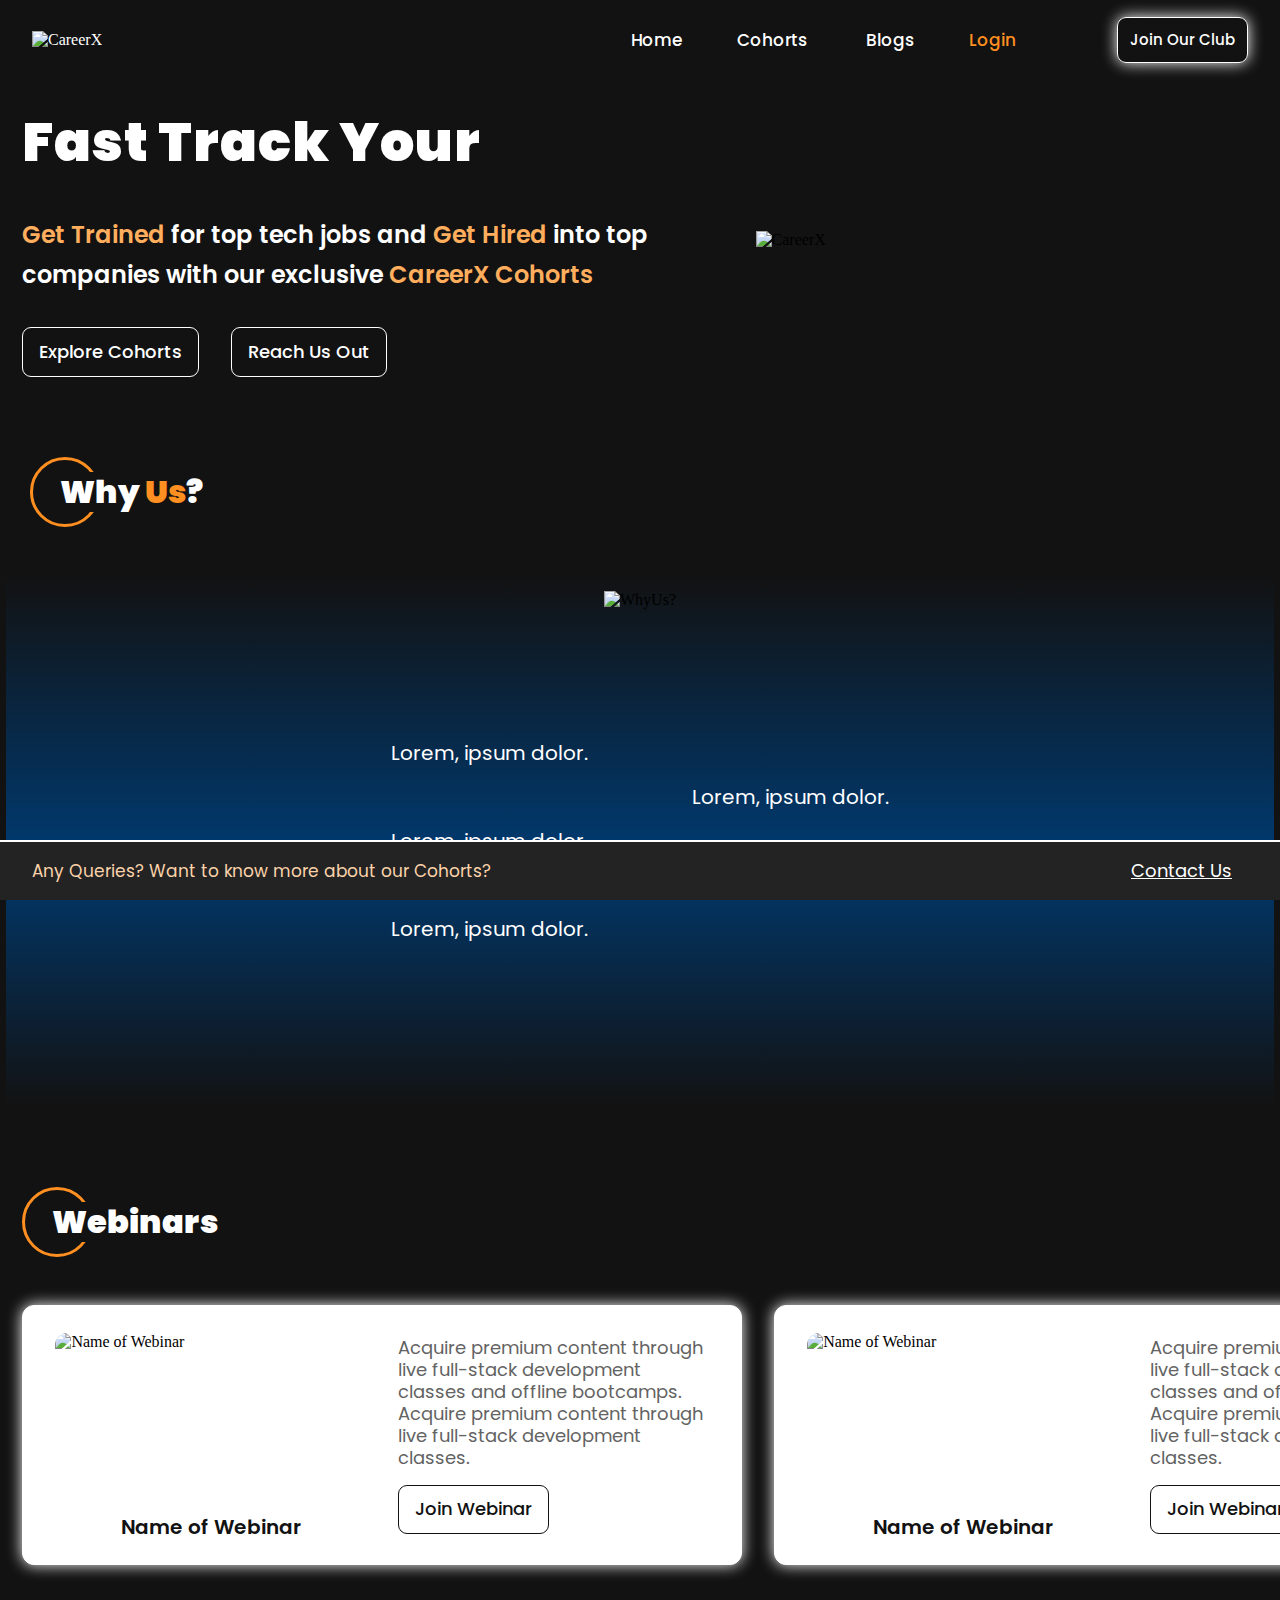
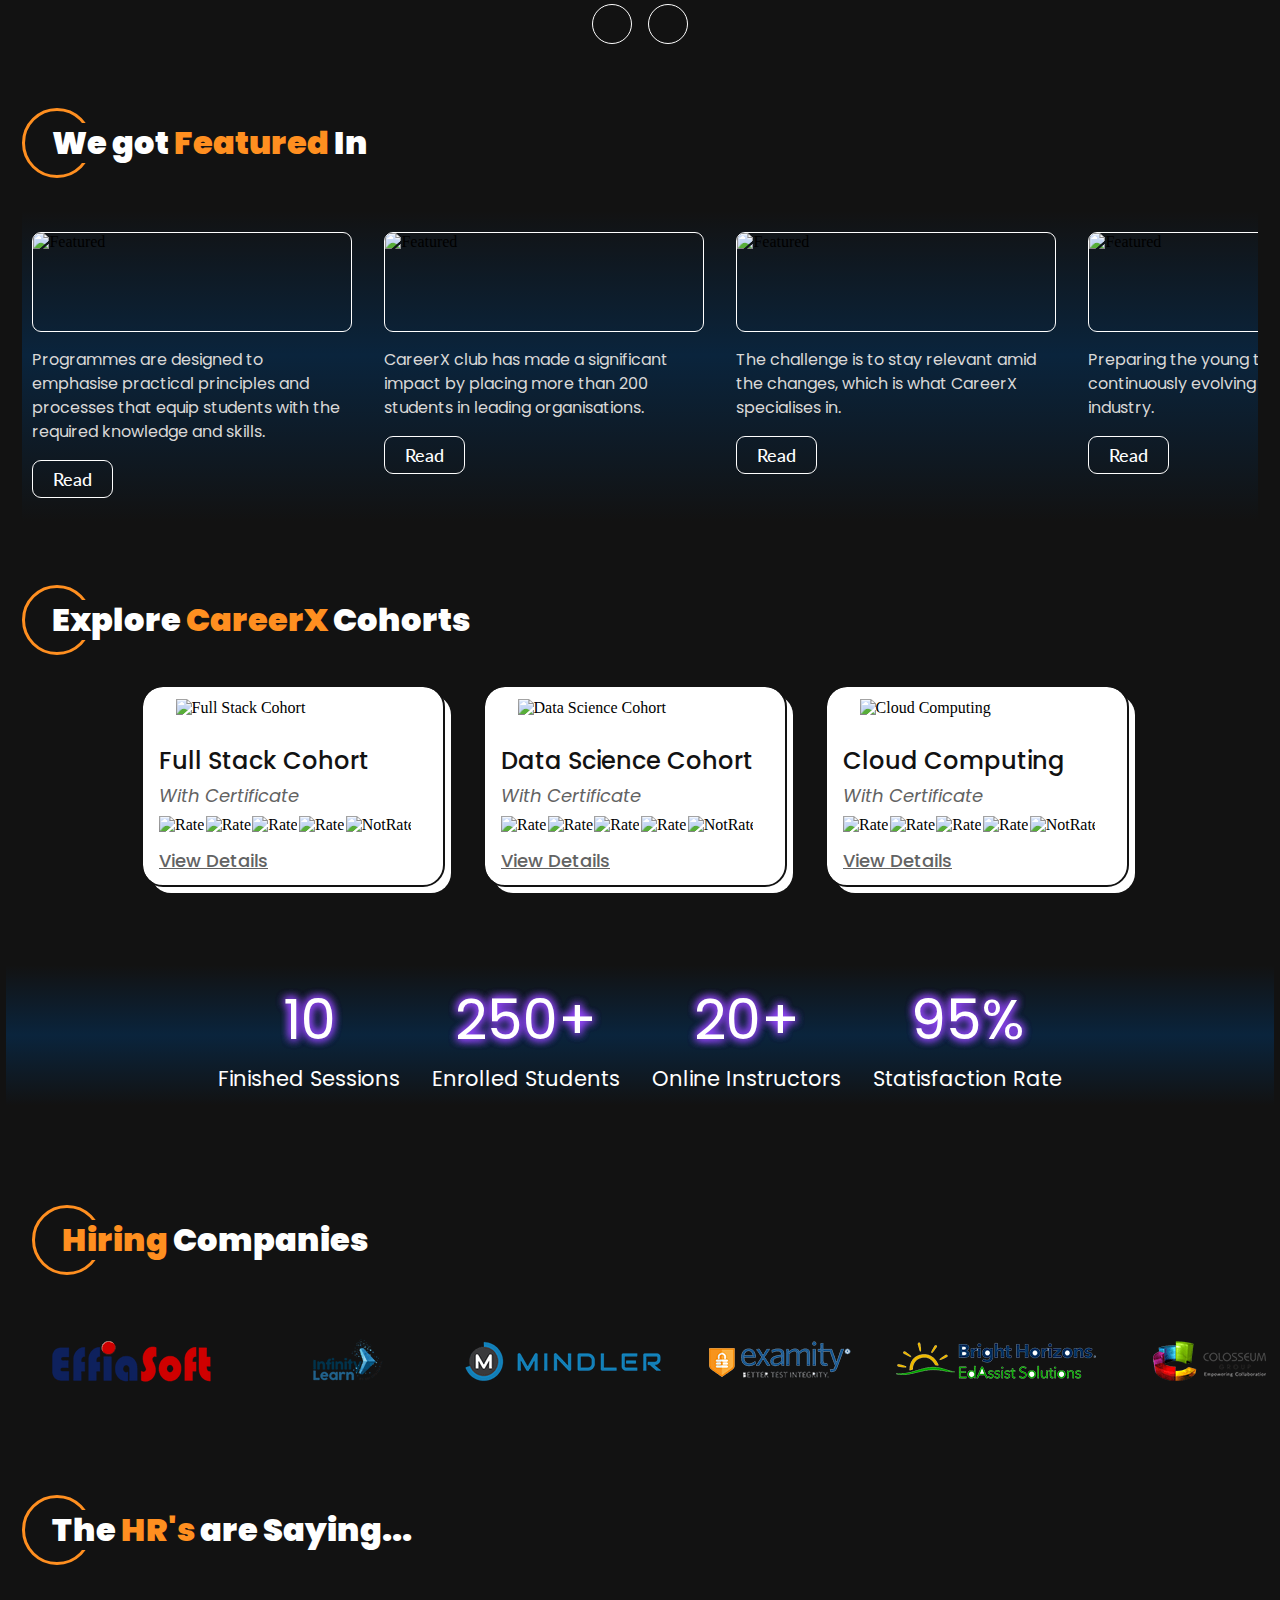
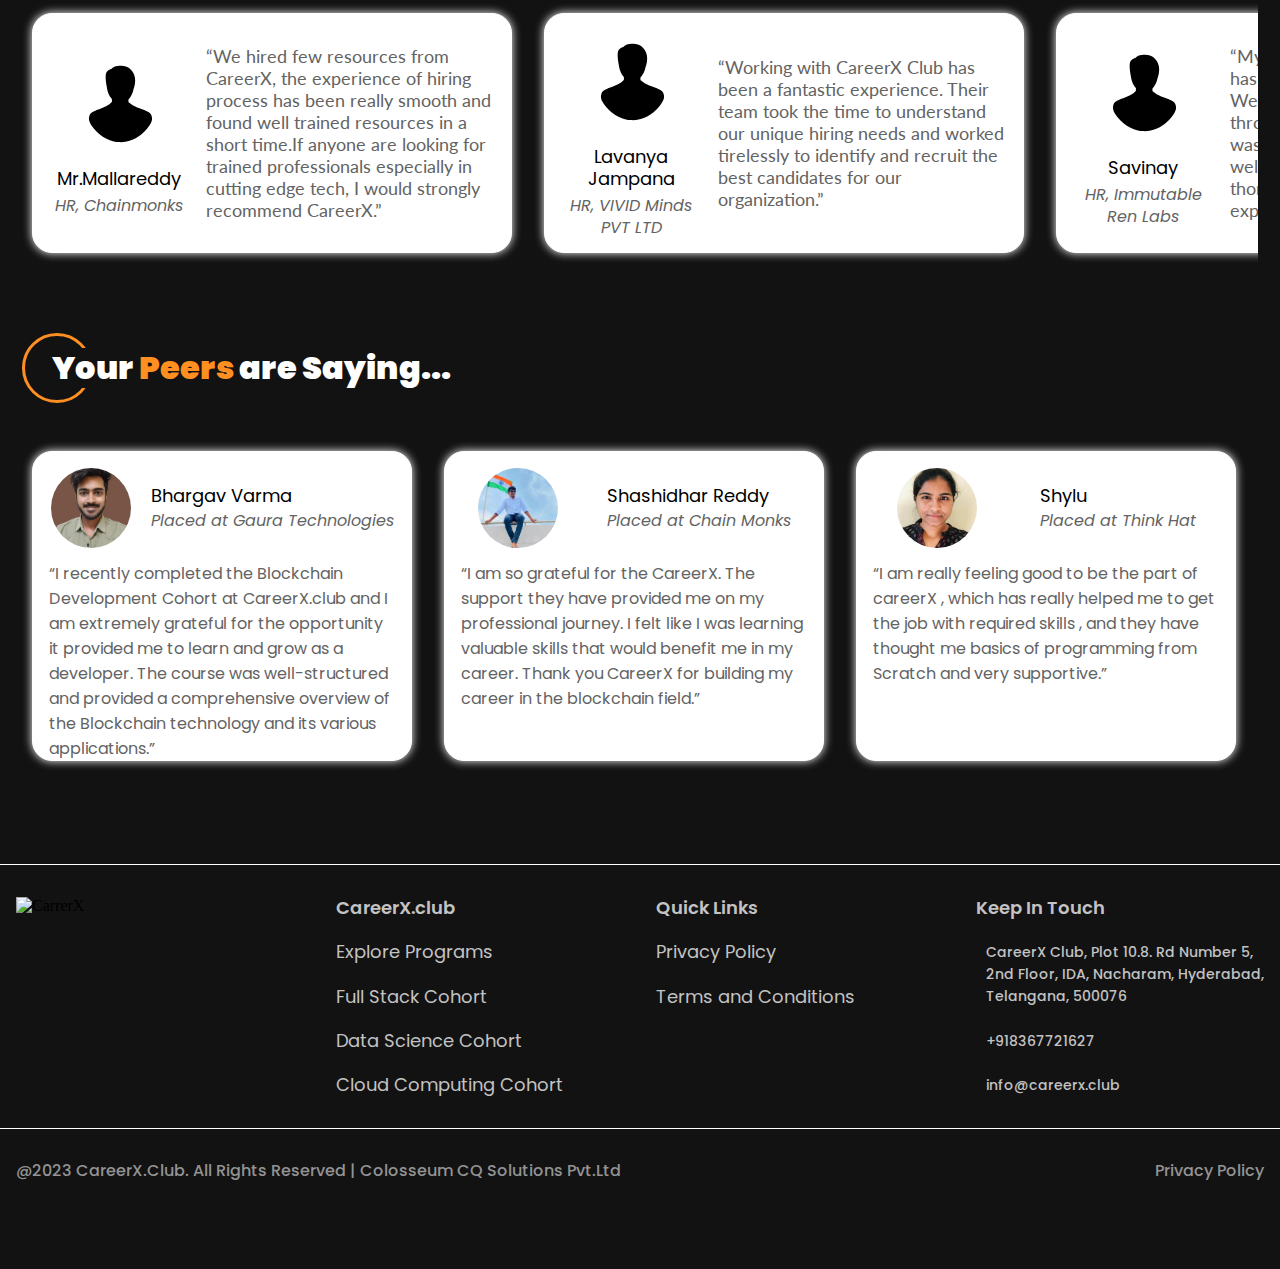
==== commit 94be3349: "Home page updated" ====
--- a/index.html
+++ b/index.html
@@ -120,17 +120,17 @@
           <div class="section_2-content_side1 section_2-content_sides">
             <div class="section_2-data">
               <!-- <span>1</span> -->
-              <p>92% Placement Rate</p>
+              <p>Lorem, ipsum dolor.</p>
             </div>
 
             <div class="section_2-data">
               <!-- <span>3</span> -->
-              <p>Rs 6.45 LPA Average Salary</p>
+              <p>Lorem, ipsum dolor.</p>
             </div>
 
             <div class="section_2-data">
               <!-- <span>5</span> -->
-              <p>Rs 11 LPA Highest Salary Offer</p>
+              <p>Lorem, ipsum dolor.</p>
             </div>
           </div>
           <div class="section_2-content_side2 section_2-content_sides">
@@ -139,12 +139,12 @@
           <div class="section_2-content_side3 section_2-content_sides">
             <div class="section_2-data">
               <!-- <span>2</span> -->
-              <p>Live Cohorts</p>
+              <p>Lorem, ipsum dolor.</p>
             </div>
 
             <div class="section_2-data">
               <!-- <span>4</span> -->
-              <p>Industrial Case Studies</p>
+              <p>Lorem, ipsum dolor.</p>
             </div>
           </div>
         </div>
@@ -171,11 +171,7 @@
               <button type="button" onclick="moreWebinars('back')" title="Back">
                 <ion-icon name="chevron-back"></ion-icon>
               </button>
-              <button
-                type="button"
-                onclick="moreWebinars('next')"
-                title="Forward"
-              >
+              <button type="button" onclick="moreWebinars('next')" title="Forward">
                 <ion-icon name="chevron-forward"></ion-icon>
               </button>
             </div>
@@ -246,6 +242,12 @@
         <!-- Companies - Extra Section -->
 
         <section class="main__section section__companies">
+
+          <!-- Heading -->
+          <div class="section__heads">
+            <div class="head__vector"></div>
+            <p class="head__title"><span>Hiring</span> Companies</p>
+          </div>
 
           <!-- Content -->
           <div class="companies__list"></div>
--- a/CSS/Home.css
+++ b/CSS/Home.css
@@ -493,6 +493,25 @@
     }
 }
 
+@media all and (max-width : 550px) {
+    .section_3-content .content_3-btns {
+        display: none;
+    }
+
+    .webinar__box {
+        margin: 1rem auto;
+    }
+
+    .content_3-data {
+        overflow-x: scroll;
+        padding: 0 10px;
+    }
+
+    .content_3-data::-webkit-scrollbar {
+        height: 0;
+    }
+}
+
 /* Section 3 : Webinars */
 
 /* Section 4 : We Got Featured In */
@@ -502,7 +521,7 @@
     margin-top: 4rem;
 }
 
-.section_2 .section__heads p span, .section_4 .section__heads p span , .section_5 .section__heads p span, .section_7 .section__heads p span, .section_8 .section__heads p span {
+.section_2 .section__heads p span, .section_4 .section__heads p span , .section_5 .section__heads p span, .section_7 .section__heads p span, .section_8 .section__heads p span, .section__companies .section__heads p span  {
     color: var(--primary);
 }
 
@@ -723,7 +742,6 @@
 }
 
 .stats .stat__name {
-    
     font-family: var(--font-poppins);
     font-style: normal;
     font-weight: 400;
@@ -732,7 +750,51 @@
     color: #FFFFFF;
 }
 
-/* Section 6 : Our Stats *
+/* Section 6 : Our Stats */
+
+/* New Addition : Companies */
+
+.section__companies {
+    margin: 2rem auto 1rem auto;
+    padding: 1rem 10px;
+    width: 100%;
+}
+
+.companies__list {
+    width: 100%;
+    display: flex;
+    flex-direction: row;
+    gap: 1rem;
+    align-items: center;
+    justify-content: flex-start;
+    padding: 2rem 0;
+}
+
+.company__box {
+    width: 200px;
+    height: 100%;
+    flex: 0 0 auto;
+    display: flex;
+    justify-content: center;
+    align-items: center;
+    animation: companies 12s linear infinite;
+}
+
+.company__box img {
+    width: 100%;
+}
+
+@keyframes companies {
+    0% {
+        transform: translateX(0%);
+    }
+
+    100% {
+        transform: translateX(calc(-200px * 8.65));
+    }
+}
+
+/* New Addition : Companies */
 
 /* Section 7 : The HR's Saying */
 
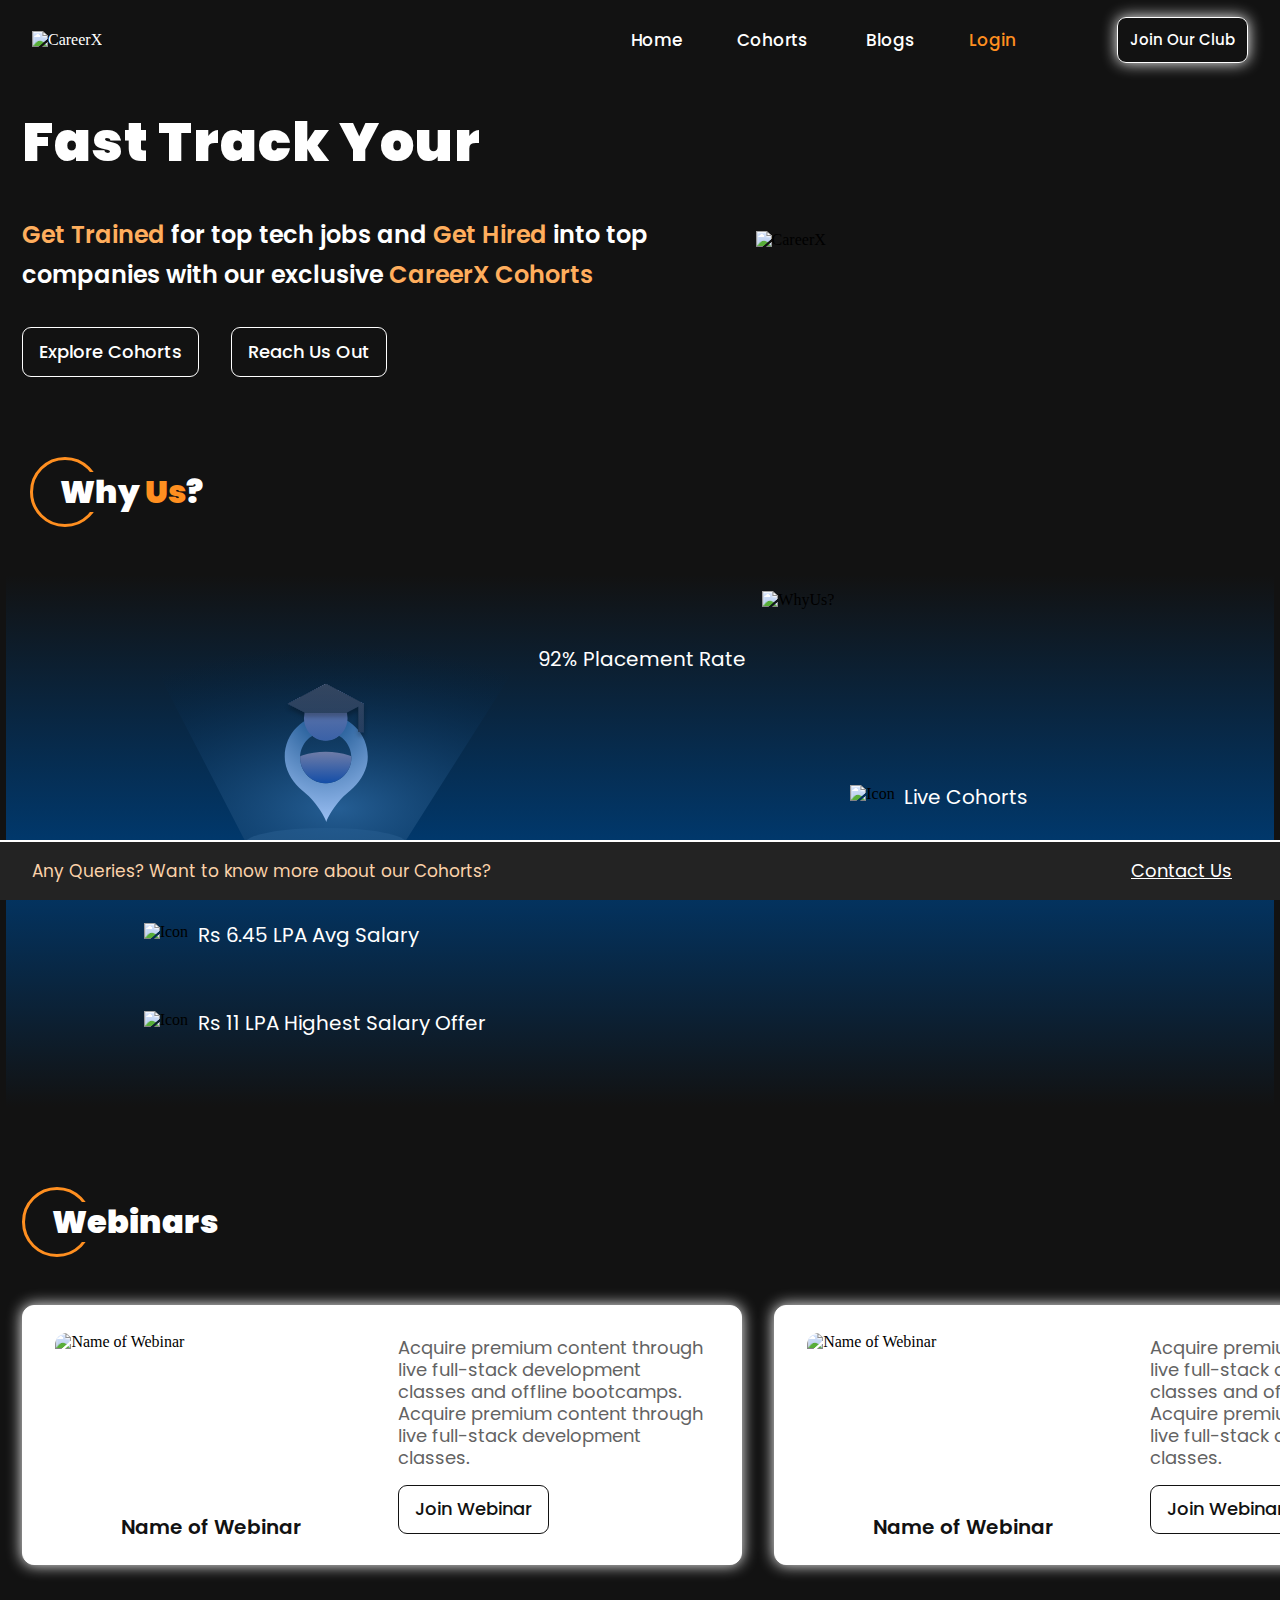
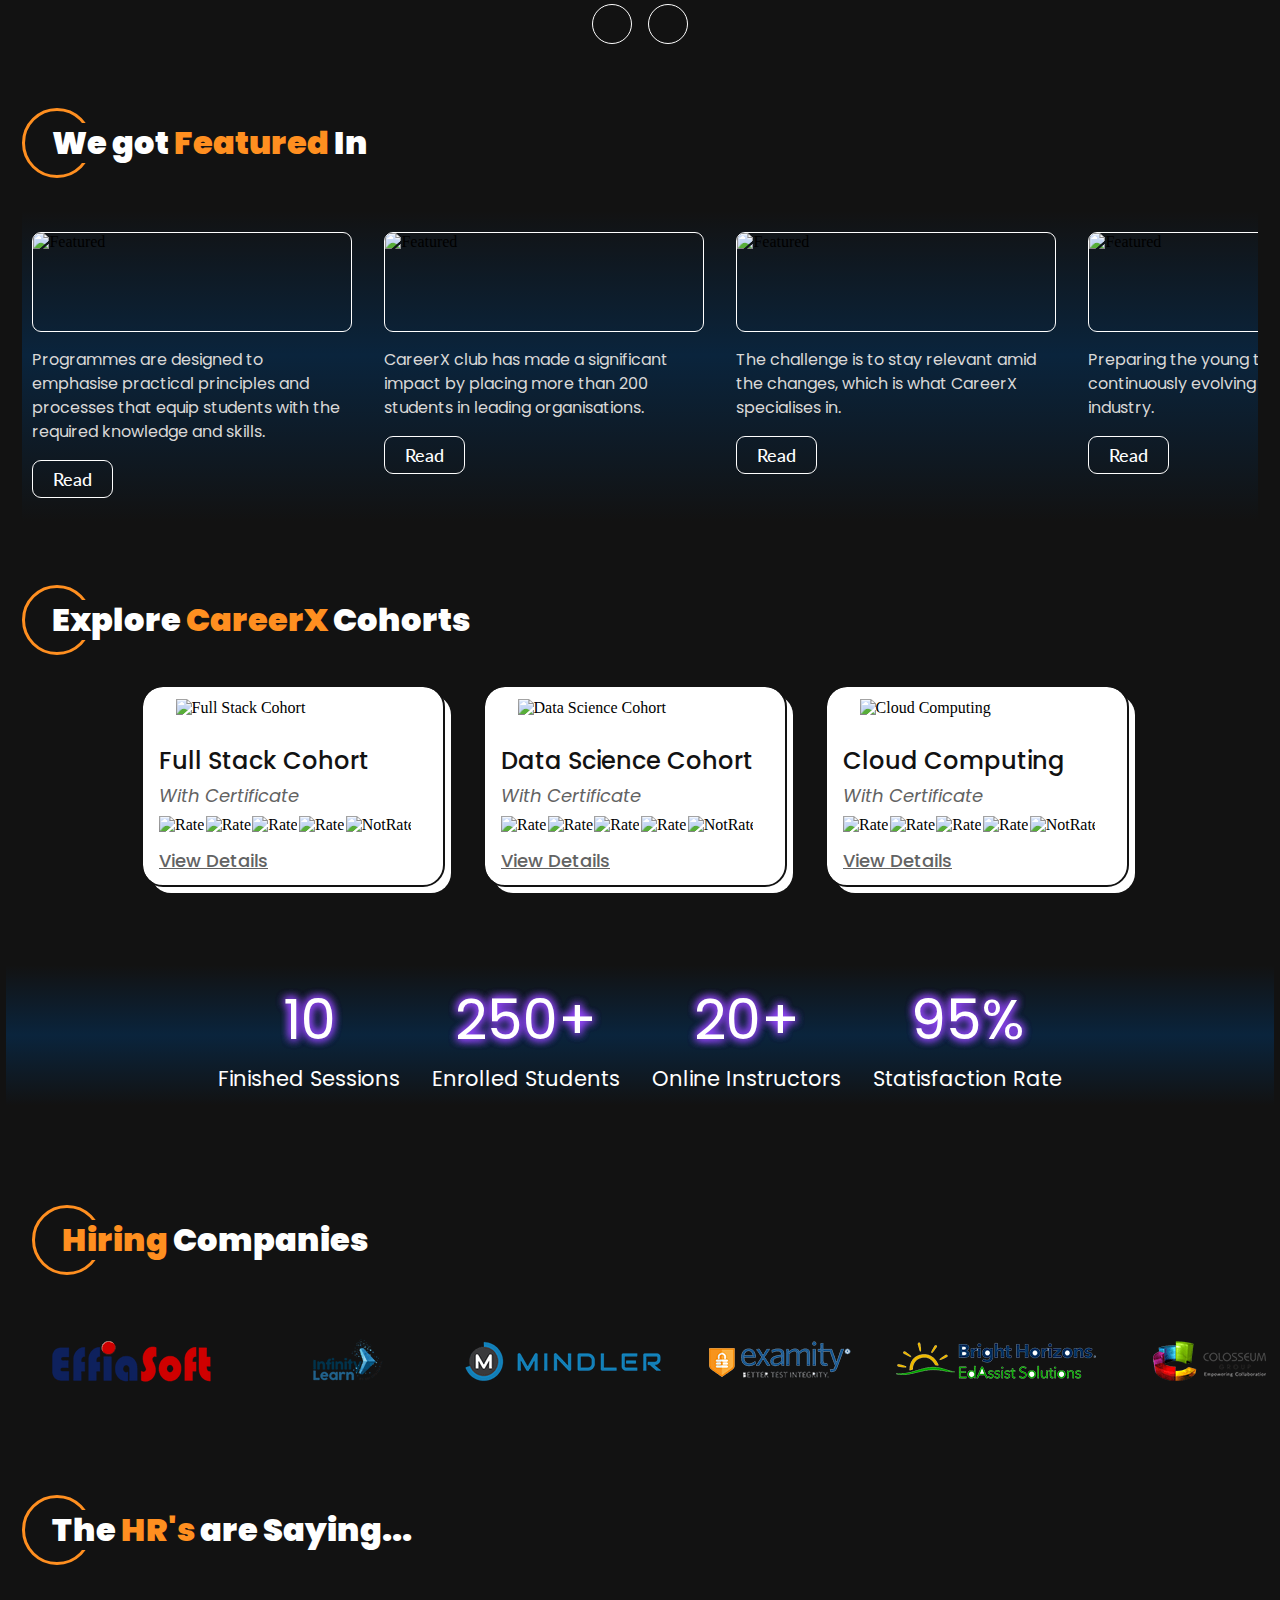
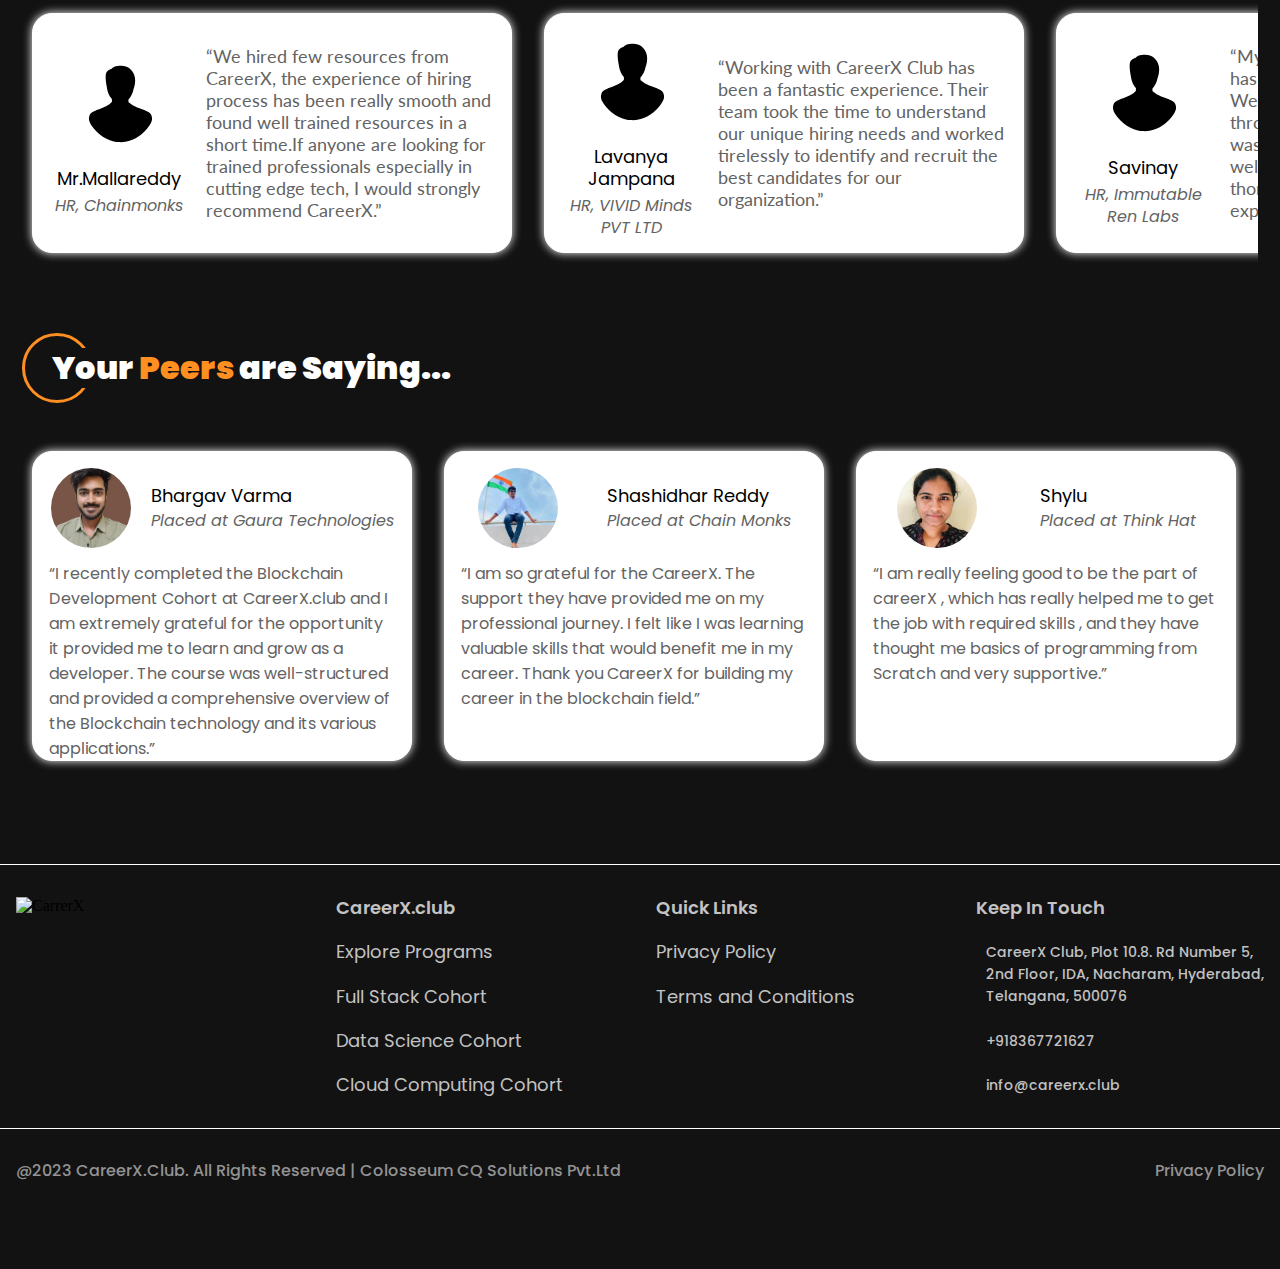
==== commit 4da2e1b5: "update" ====
--- a/index.html
+++ b/index.html
@@ -119,32 +119,34 @@
         <div class="section_2-content">
           <div class="section_2-content_side1 section_2-content_sides">
             <div class="section_2-data">
-              <!-- <span>1</span> -->
-              <p>Lorem, ipsum dolor.</p>
+              <img src="./Assets/HomeIcon1-New.svg" alt="Icon">
+              <p>92% Placement Rate</p>
             </div>
 
             <div class="section_2-data">
-              <!-- <span>3</span> -->
-              <p>Lorem, ipsum dolor.</p>
+              <img src="./Assets/HomeIcon3.svg" alt="Icon">
+              <p>Rs 6.45 LPA Avg Salary</p>
             </div>
 
             <div class="section_2-data">
-              <!-- <span>5</span> -->
-              <p>Lorem, ipsum dolor.</p>
-            </div>
-          </div>
+              <img src="./Assets/HomeIcon5.svg" alt="Icon">
+              <p>Rs 11 LPA Highest Salary Offer</p>
+            </div>
+          </div>
+
           <div class="section_2-content_side2 section_2-content_sides">
             <img src="./Assets/HomePic1.png" alt="WhyUs?" />
           </div>
+
           <div class="section_2-content_side3 section_2-content_sides">
             <div class="section_2-data">
-              <!-- <span>2</span> -->
-              <p>Lorem, ipsum dolor.</p>
+              <img src="./Assets/HomeIcon2.svg" alt="Icon">
+              <p>Live Cohorts</p>
             </div>
 
             <div class="section_2-data">
-              <!-- <span>4</span> -->
-              <p>Lorem, ipsum dolor.</p>
+              <img src="./Assets/HomeIcon4.svg" alt="Icon">
+              <p>Industrial Case Studies</p>
             </div>
           </div>
         </div>
@@ -411,8 +413,7 @@
     <script>
 
       var typed = new Typed('#animated__cohorts', {
-        // strings: ['Full Stack', 'Data Science', 'Cloud Computing'],
-        strings : ['Learning', 'Growth', 'Career' ],
+        strings : ['Learning' , 'Career', 'Growth'],
         typeSpeed: 150,
         backSpeed : 100,
         loop : true
--- a/CSS/Home.css
+++ b/CSS/Home.css
@@ -1321,7 +1321,7 @@
 
 @media all and  (max-width : 400px) {
 
-    .section_4 .section__heads p, .section_5 .section__heads p , .section_7 .section__heads p, .section_8 .section__heads p {
+    .section_4 .section__heads p, .section_5 .section__heads p , .section_7 .section__heads p, .section_8 .section__heads p, .section__companies .section__heads p {
         font-size: 1.3rem;
     }
 
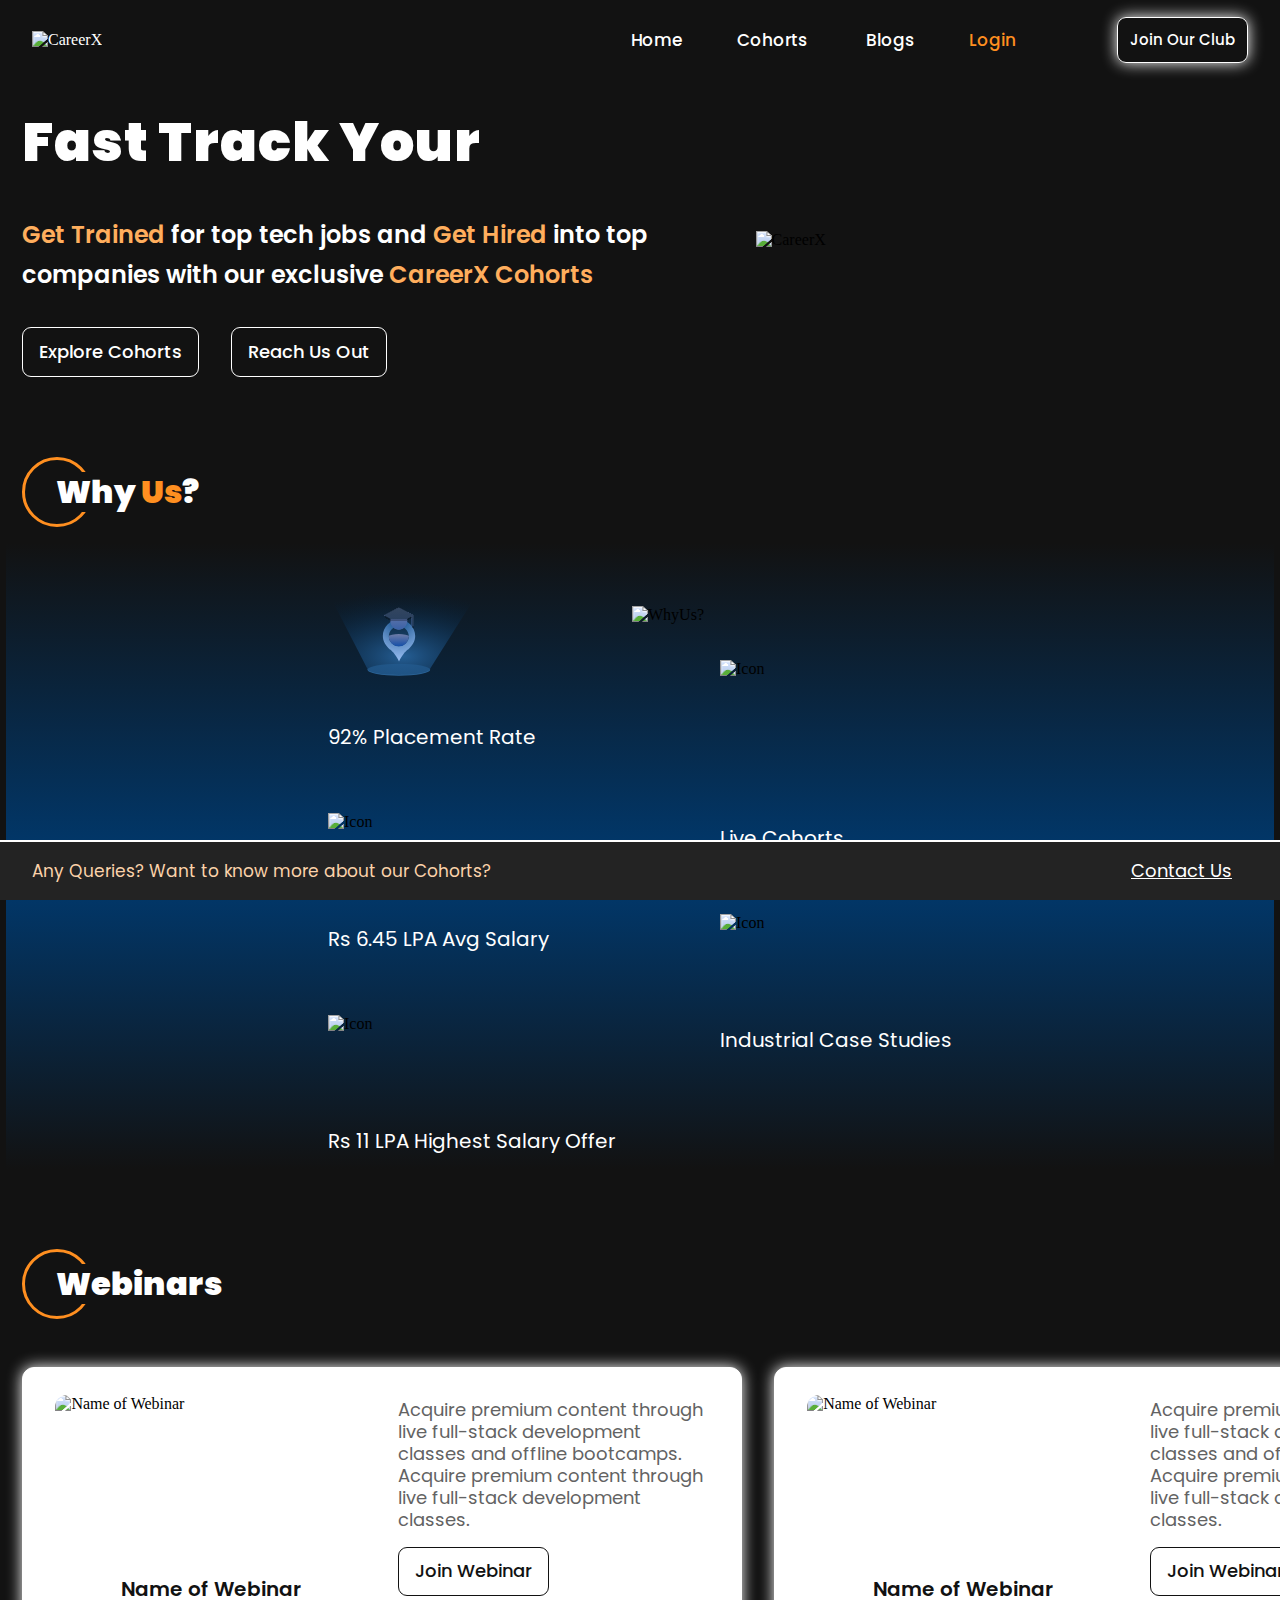
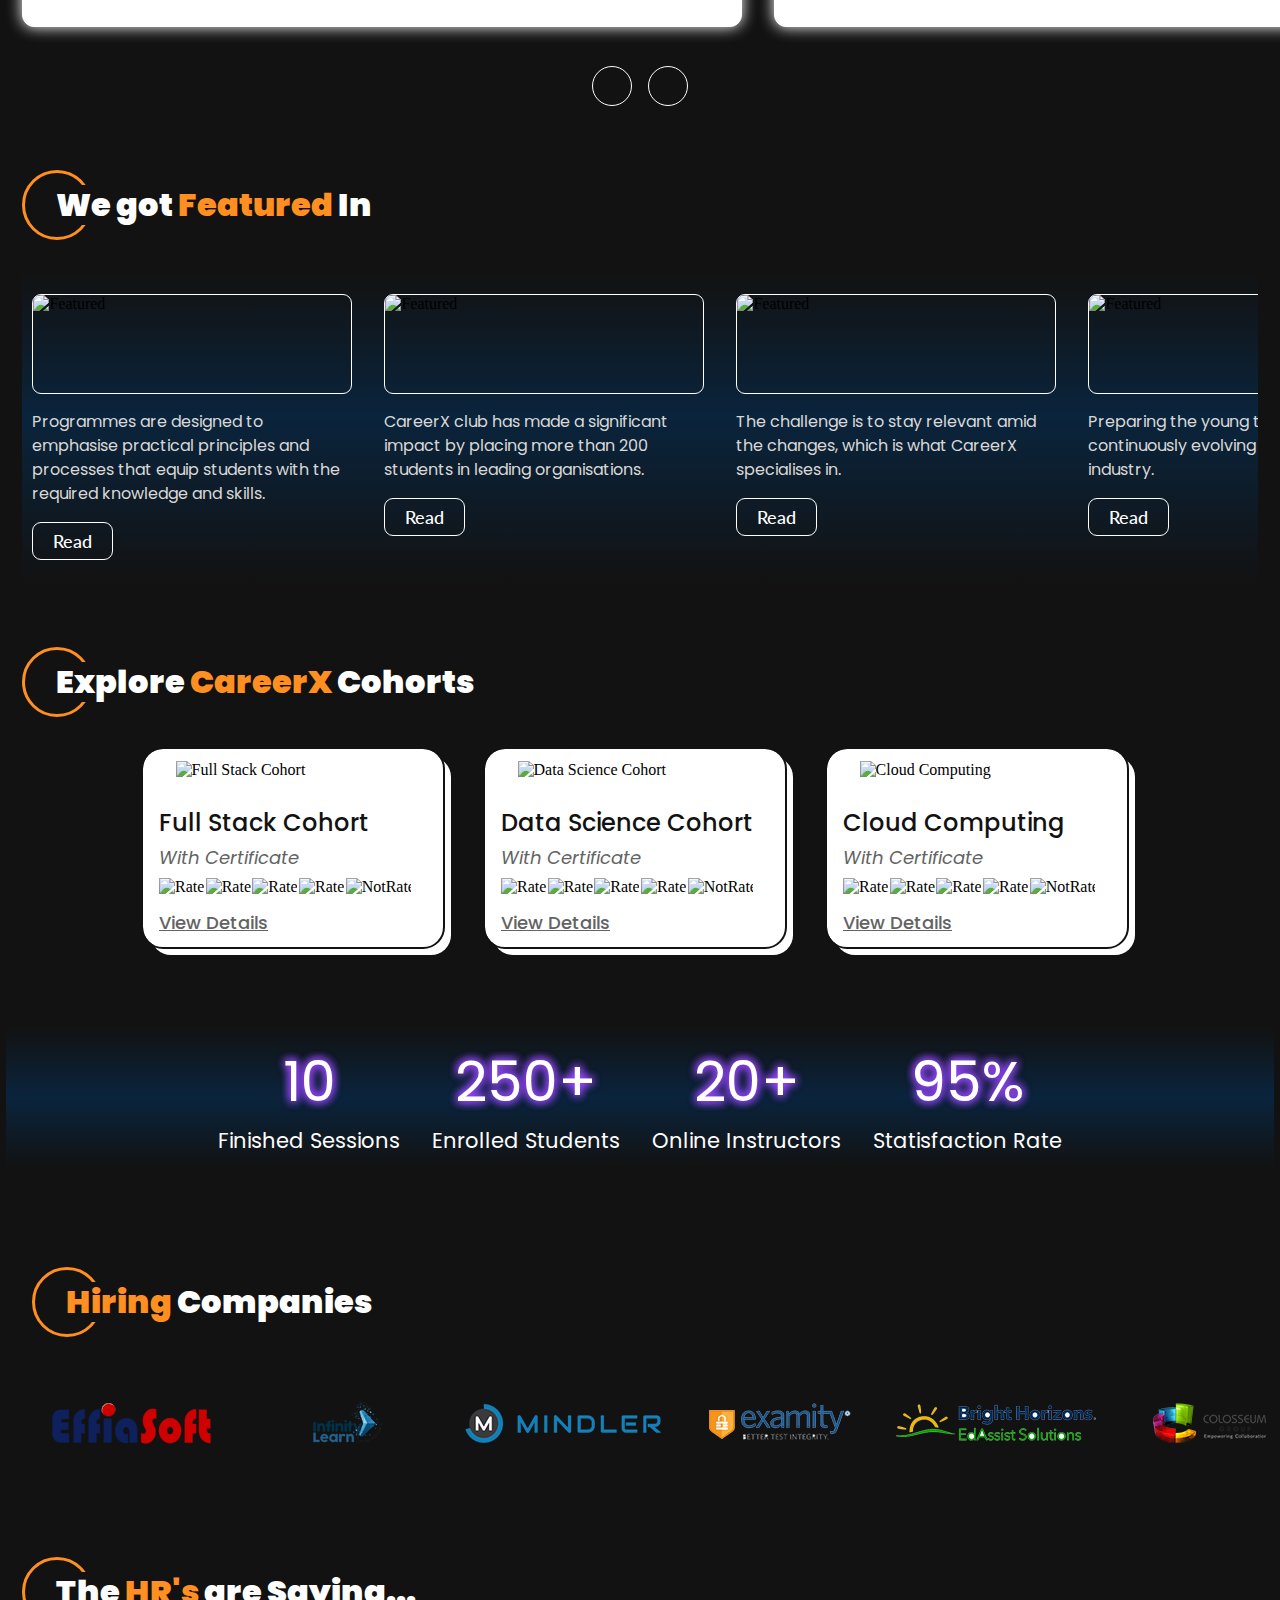
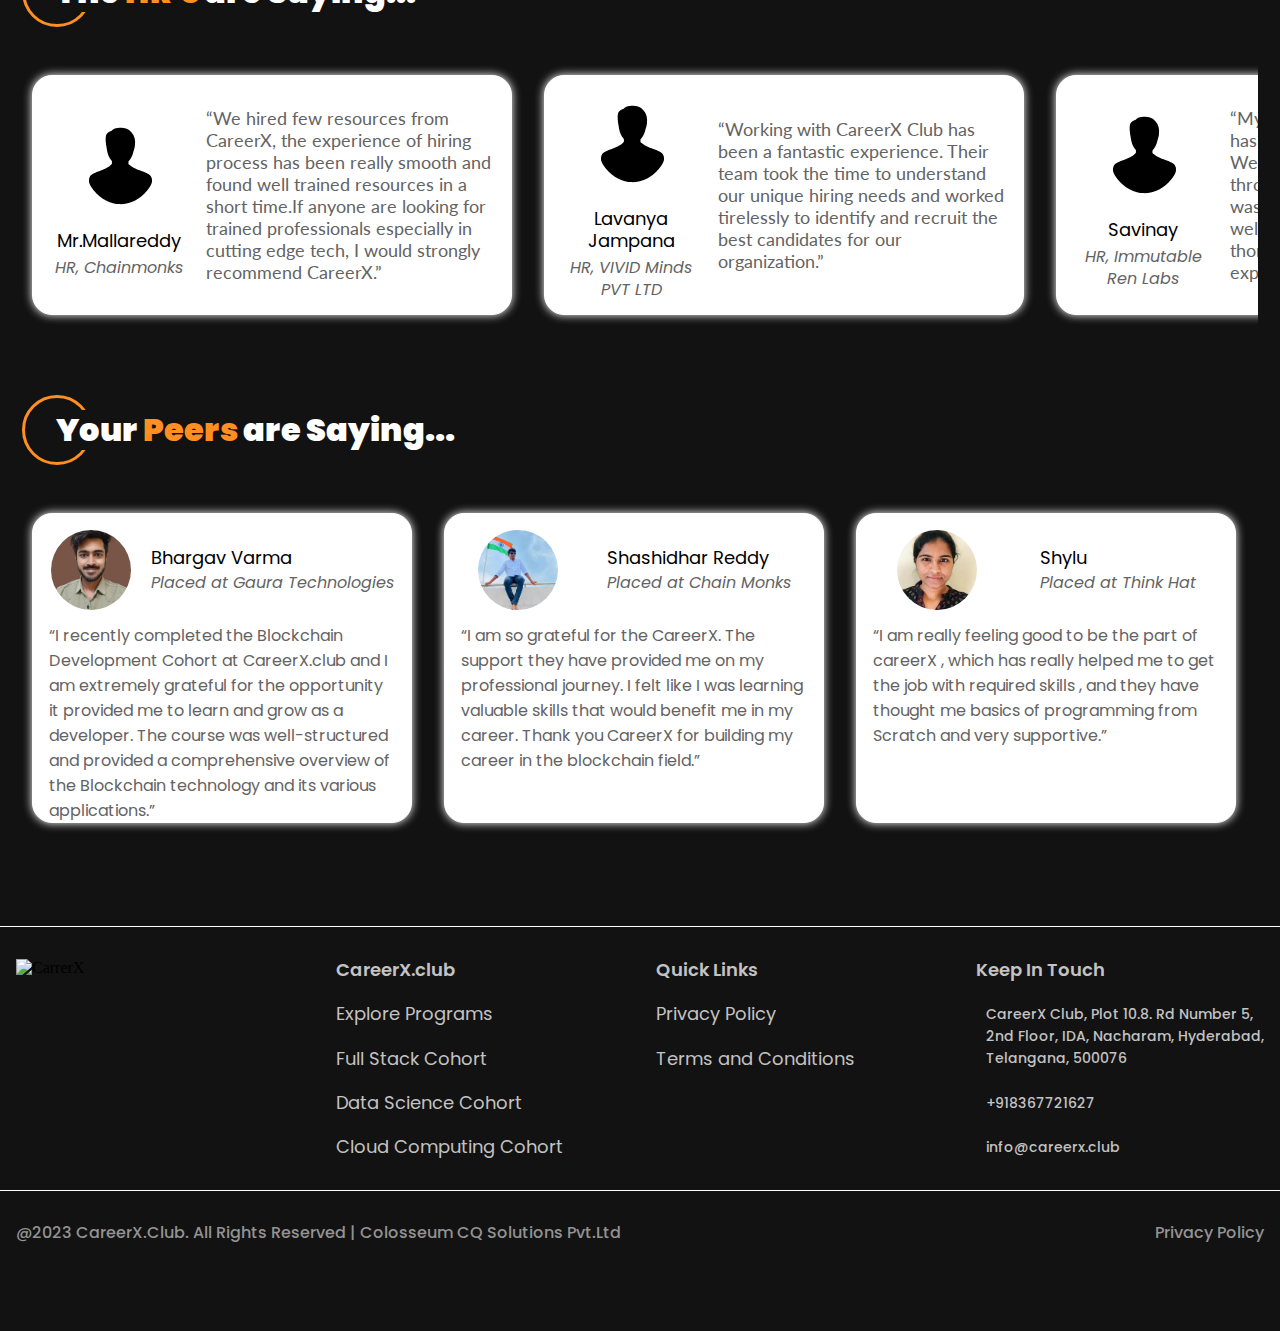
==== commit 7c21874e: "update" ====
--- a/index.html
+++ b/index.html
@@ -396,7 +396,7 @@
     <div class="bottom__bar">
       <p>Any Queries? <span>Want to know more about our Cohorts?</span></p>
       <div class="bar__links">
-        <a href="tel:8367721627">Contact Us</a>
+        <a href="https://api.whatsapp.com/send?phone=919490820658&text=Hello,%20I%E2%80%99d%20like%20to%20know%20more%20about%20the%20%20cohorts" target="_blank" rel="noopener">Contact Us</a>
         <a href="https://api.whatsapp.com/send?phone=919490820658&text=Hello,%20I%E2%80%99d%20like%20to%20know%20more%20about%20the%20%20cohorts" target="_blank" rel="noopener" title="Whatsapp"><ion-icon name="logo-whatsapp"></ion-icon></a>
       </div>
     </div>
--- a/CSS/Home.css
+++ b/CSS/Home.css
@@ -45,28 +45,57 @@
 
 @media all and (max-width : 1275px) {
     .section_1-side1 h1 {
-        letter-spacing: 0.2rem;
-        font-size: 3.3rem;
+        font-size: 3rem;
+    }
+}
+
+@media all and (max-width : 1108px) {
+    .section_1-side1 h1 {
+        font-size: 2.8rem;
     }
 }
 
 @media all and (max-width : 600px) {
     .section_1-side1 h1 {
-        letter-spacing: 0.16rem;
-        font-size: 3rem;
+        width: 100%;
+        font-size: 2.6rem;
+        text-align: center;
+    }
+
+    .section_1-side1 p {
+        width: 100%;
+        text-align: center;
+    }
+
+    .section_1-cta {
+        width: 100%;
+        display: flex;
+        flex-direction: column;
+        justify-content: center !important;
+        align-items: center !important;
     }
 }
 
 @media all and (max-width : 500px) {
     .section_1-side1 h1 {
-        letter-spacing: 0.1rem;
-        font-size: 2.6rem;
+        font-size: 2.2rem;
+    }
+}
+
+@media all and (max-width : 476px) {
+    .section_1-side1 h1 {
+        font-size: 2rem;
+    }
+}
+
+@media all and (max-width : 438px) {
+    .section_1-side1 h1 {
+        font-size: 1.8rem;
     }
 }
 
 @media all and (max-width : 400px) {
     .section_1-side1 h1 {
-        letter-spacing: 0.1rem;
         font-size: 1.5rem;
     }
 }
@@ -81,9 +110,7 @@
         width: 100%;
         font-size: 1.4rem;
         height: 44px;
-        font-weight: 700;
         text-align: center;
-        line-height: normal;
     }
 
     .section_1-side1 p {
@@ -92,14 +119,6 @@
         font-weight: 300 !important;
         font-size: 14px !important;
         line-height: 24px !important;
-    }
-
-    .section_1-cta {
-        width: 100%;
-        display: flex;
-        flex-direction: column;
-        justify-content: center !important;
-        align-items: center !important;
     }
 
     .section_1-links , .section_1-btn {
@@ -227,7 +246,6 @@
 }
 
 .section__heads {
-    position: relative;
     display: flex;
     justify-content: flex-start;
     align-items: center;
@@ -235,7 +253,15 @@
 }
 
 .section_2 .section__heads {
-    margin-left: 24px;
+    width: 1400px;
+    max-width: 100%;
+    margin: auto;
+}
+
+@media all and (max-width : 1400px) {
+    .section_2 .section__heads {
+        margin-left: 1rem;
+    }
 }
 
 .section__heads .head__vector {
@@ -246,10 +272,11 @@
 }
 
 .section__heads .head__title {
-    position: absolute;
-    left: 30px;
-    font-family: var(--font-poppins);
-    font-style: normal;
+    position: relative;
+    right: 36px;
+    font-family: var(--font-poppins);
+    font-style: normal;
+    text-align: center;
     font-weight: 1000;
     font-size: 2rem;
     color: #FFFFFF;
@@ -278,24 +305,24 @@
 
 .section_2-data {
     display: flex;
-    flex-direction: row;
+    flex-direction: column;
     justify-content: center;
     align-items: flex-start;
-    gap: 0.6rem;
-}
-
-.section_2-data span {
-    font-family: var(--font-poppins);
-    font-style: normal;
-    font-weight: 500;
-    font-size: 18px;
-    line-height: 22px;
-    width: 24px;
-    height: 24px;
-    text-align: center;
-    border-radius: 50%;
-    background-color: var(--white);
-    color: #062D52;
+    gap: 1rem;
+}
+
+.section_2-data img {
+    width: 98px;
+    height: 98px;
+    object-fit: contain;
+    -webkit-user-drag: none;
+    -webkit-user-select: none;
+    user-select: none;
+}
+
+.section_2-data:nth-child(1) img {
+    width: 150px;
+    height: 150px;
 }
 
 .section_2-data p {
@@ -1179,7 +1206,15 @@
     }
 
     .main__center {
-        padding: 0.2rem;
+        padding: 0.4rem;
+    }
+
+    .section__heads {
+        justify-content: flex-start;
+    }
+
+    .section_2 .section__heads {
+        margin-left: 0.4rem;
     }
 
     .section_5-content {
@@ -1253,13 +1288,28 @@
         gap: 0.2rem;
     }
 
+    .section_2-data img {
+        width: 64px;
+        height: 64px;
+    }
+
+    .section_2-data:nth-child(1) img {
+        width: 72px;
+        height: 72px;
+    }
+
     .section_2-data p {
         font-size: 16px;
 
     }
 }
 
-@media all and (max-width : 580px) {
+@media all and (max-width : 600px) {
+
+    .section_4 .section__heads p, .section_5 .section__heads p , .section_7 .section__heads p, .section_8 .section__heads p, .section__companies .section__heads p {
+        font-size: 1.8rem;
+    }
+
     .hr__box {
         flex: 0 0 auto;
         width: 320px;
@@ -1319,10 +1369,10 @@
     }
 }
 
-@media all and  (max-width : 400px) {
+@media all and  (max-width : 450px) {
 
     .section_4 .section__heads p, .section_5 .section__heads p , .section_7 .section__heads p, .section_8 .section__heads p, .section__companies .section__heads p {
-        font-size: 1.3rem;
+        font-size: 1.4rem;
     }
 
     .section_4-data {
@@ -1356,9 +1406,23 @@
     .section_2-content_side2 {
         display: none;
     }
+
+    .section_2-data img {
+        width: 48px;
+        height: 48px;
+    }
+
+    .section_2-dat:nth-child(1) img {
+        width: 52px;
+        height: 52px;
+    }
 }
 
 @media all and (max-width : 350px) {
+
+    .section_4 .section__heads p, .section_5 .section__heads p , .section_7 .section__heads p, .section_8 .section__heads p, .section__companies .section__heads p {
+        font-size: 1.1rem;
+    }
 
     .section_6 .stats {
         display: flex;
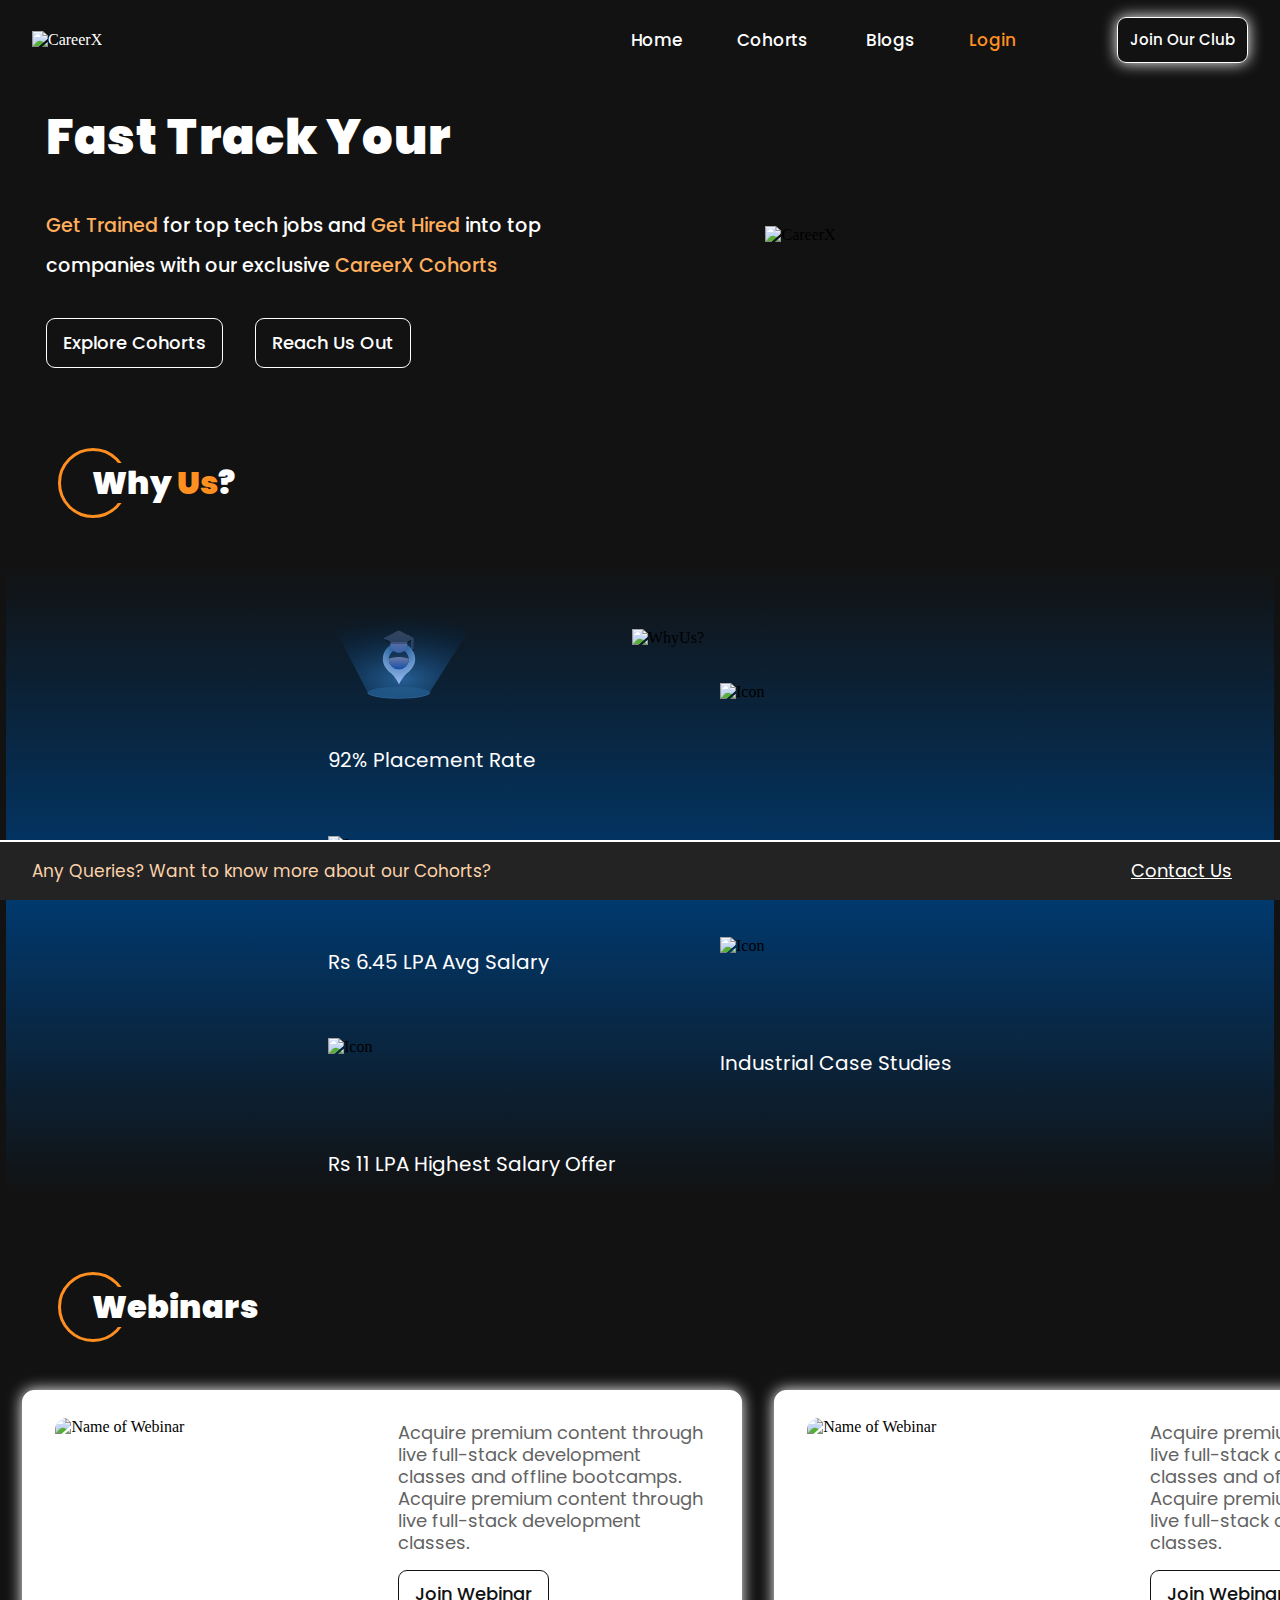
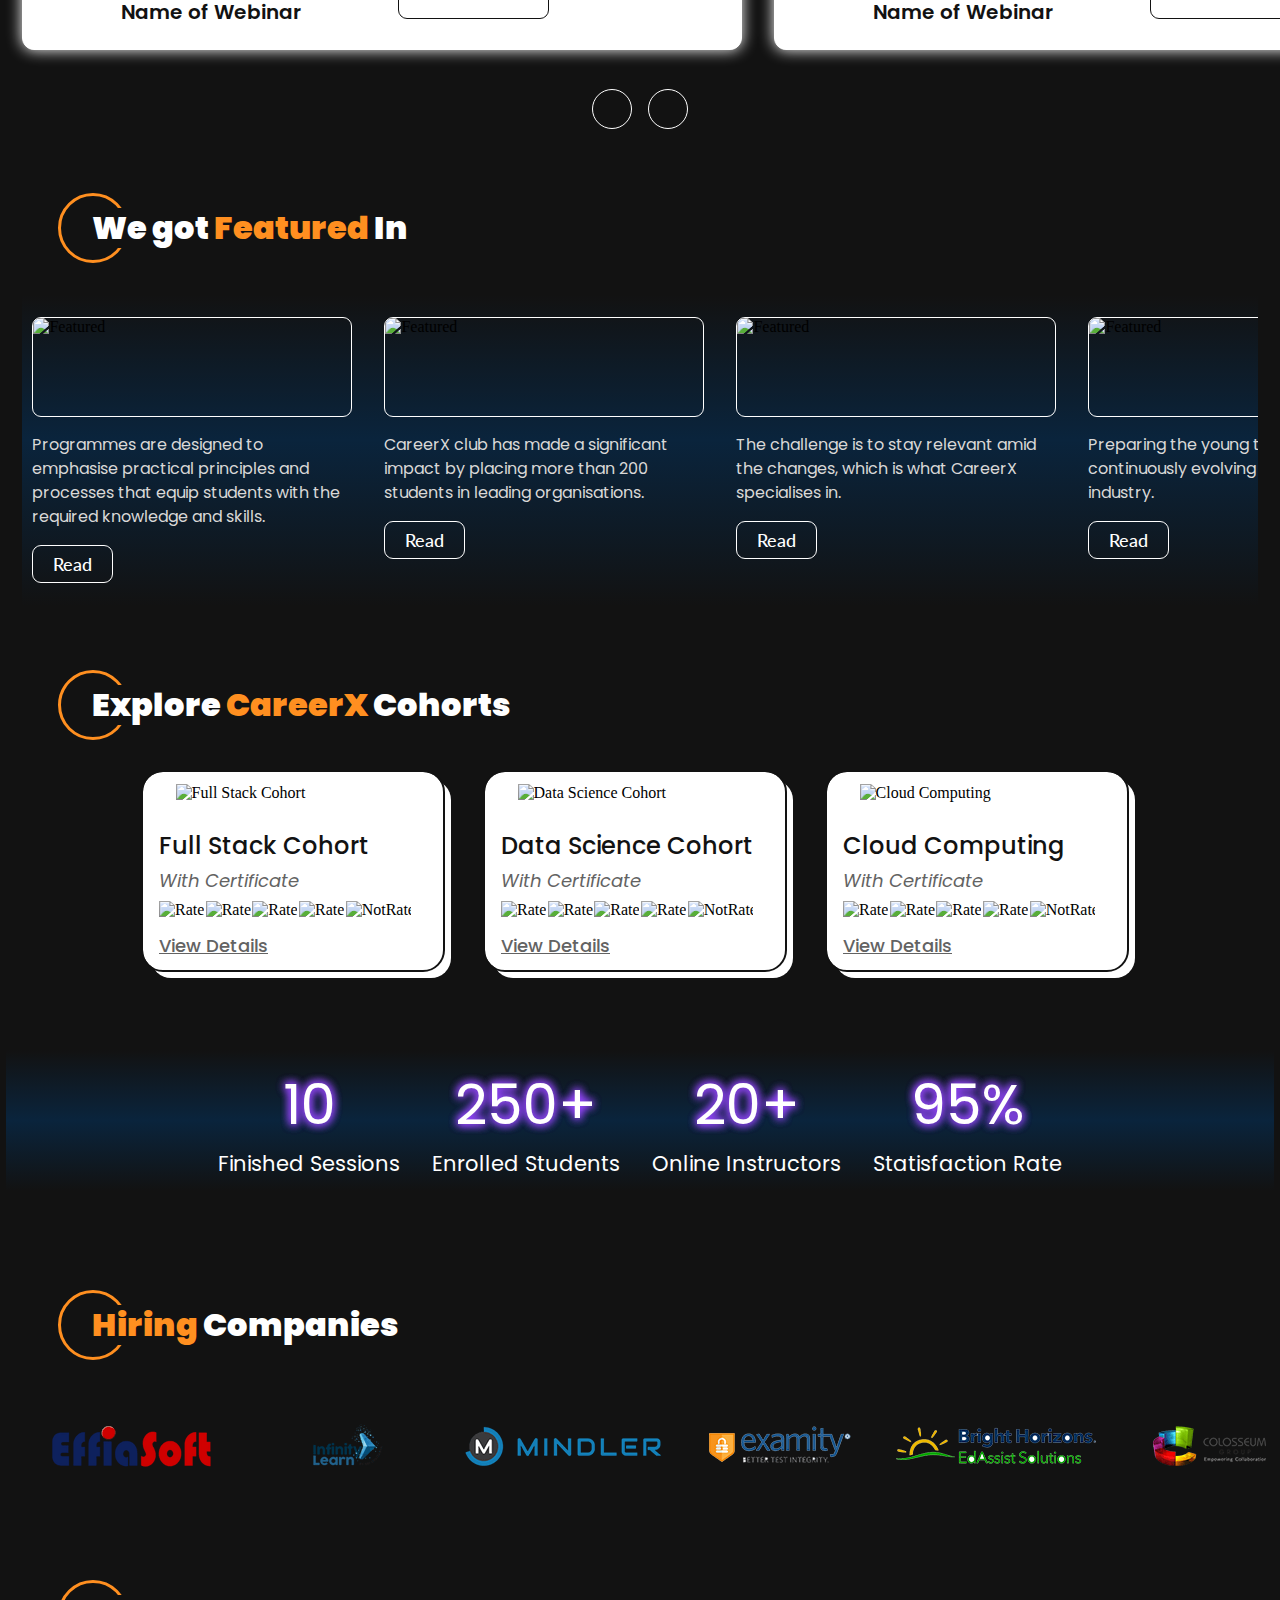
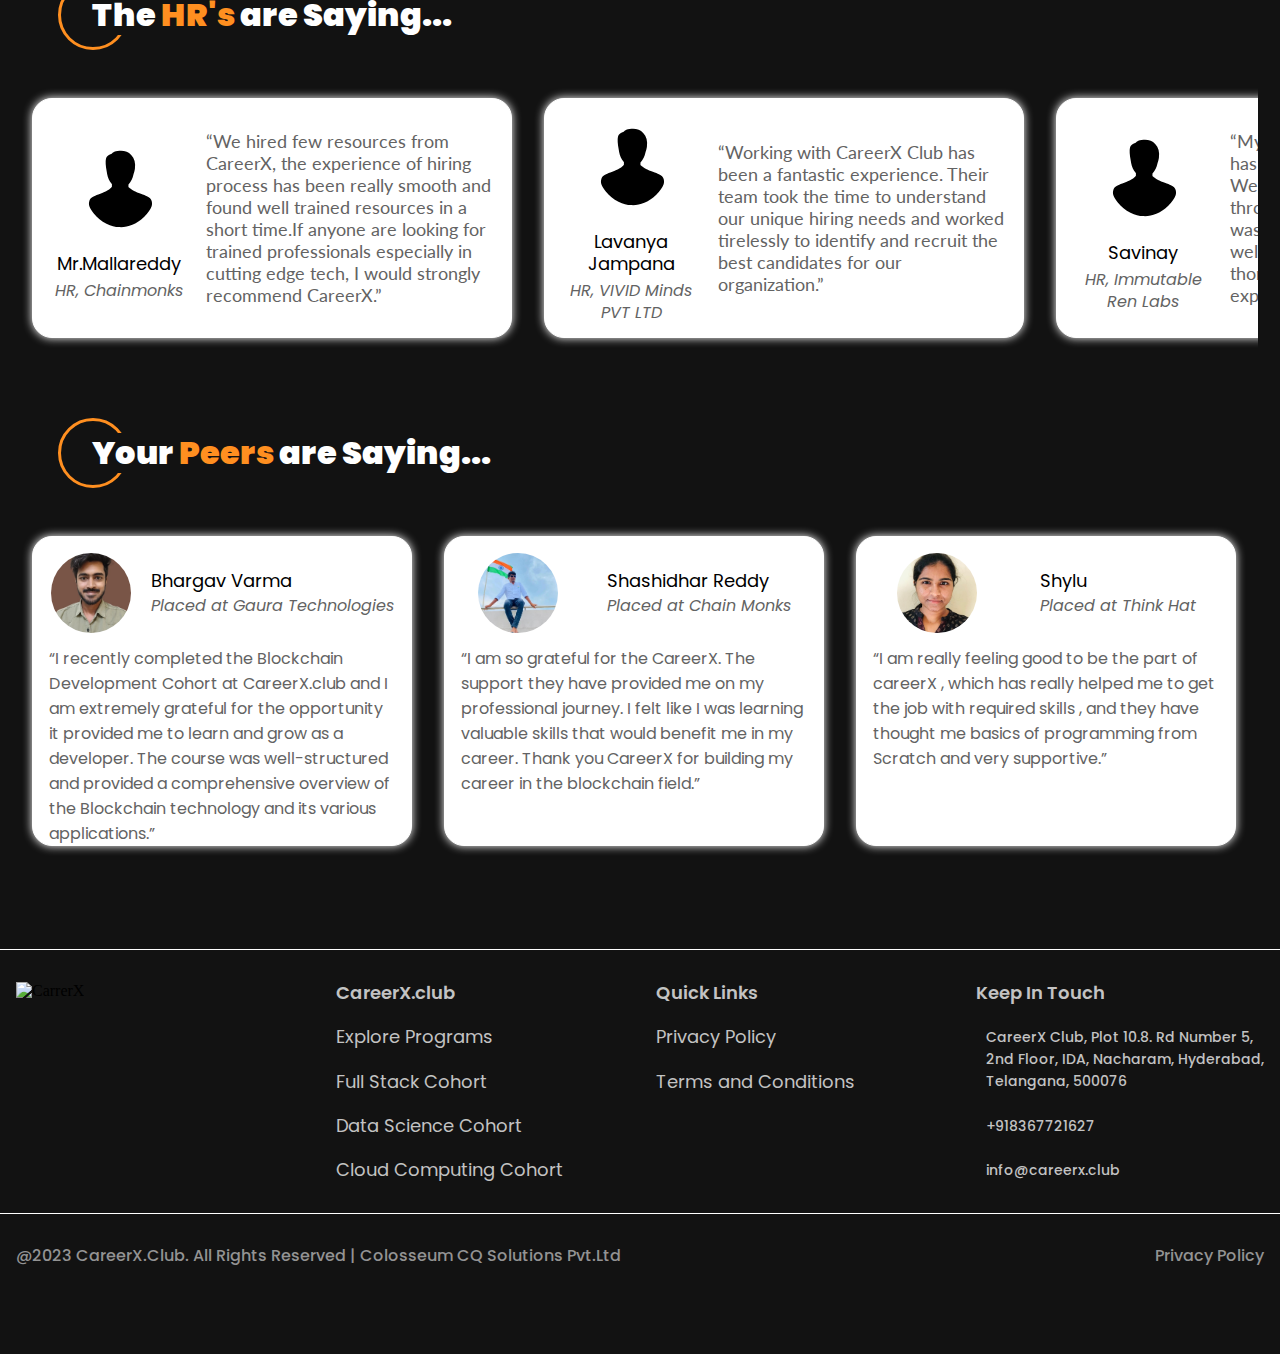
==== commit 269c9cb3: "files update" ====
--- a/index.html
+++ b/index.html
@@ -3,12 +3,12 @@
   <head>
     <meta charset="UTF-8" />
     <meta name="viewport" content="width=device-width, initial-scale=1.0" />
-    <link rel="icon" type="image/x-icon" href="./Assets/Favicon.png">
+    <link rel="icon" type="image/x-icon" href="Assets/Favicon.png">
     <meta name="description" content="Job-oriented online cohorts for college students from India’s best online education company. Learn industry-relevant skills and crack the high placement jobs at India’s finest companies.">
     <meta name="keywords" content="careerx, CareerX, careerx club, cohorts, full stack, cloud computing, data science, cohort programs, cohort clubs">
-    <link rel="stylesheet" href="./CSS/Navbar.css" />
-    <link rel="stylesheet" href="./CSS/Home.css" />
-    <link rel="stylesheet" href="./CSS/Footer.css" />
+    <link rel="stylesheet" href="CSS/Navbar.css" />
+    <link rel="stylesheet" href="CSS/Home.css" />
+    <link rel="stylesheet" href="CSS/Footer.css" />
     <title>India‘s No.1 Career Cohorts Platform | CareerX Club India’s Best online education company</title> 
   </head>
   <body>
@@ -16,12 +16,12 @@
 
     <nav class="app__navbar">
       <div class="navbar__logo">
-        <a href="./index.html"><img src="./Assets/CareerXLogo.png" alt="CareerX" /></a>
+        <a href="index.html"><img src="Assets/CareerXLogo.png" alt="CareerX" /></a>
       </div>
 
       <ul class="navbar__list">
         <li class="list__item link1">
-          <a href="./index.html">Home</a>
+          <a href="index.html">Home</a>
         </li>
         <li class="list__item list__drop link2">
           <span class="drop__name"
@@ -30,13 +30,13 @@
           <!-- Dropdown Menu -->
           <ul class="navbar__dropdown">
             <li class="drop__item">
-              <a href="./FullStack.html">Full Stack Cohort</a>
+              <a href="FullStack.html">Full Stack Cohort</a>
             </li>
             <li class="drop__item">
-              <a href="./DataScience.html">Data Science Cohort</a>
+              <a href="DataScience.html">Data Science Cohort</a>
             </li>
             <li class="drop__item">
-              <a href="./CloudComputing.html">Cloud Computing</a>
+              <a href="CloudComputing.html">Cloud Computing</a>
             </li>
           </ul>
         </li>
@@ -56,12 +56,12 @@
 
         <!-- Only on Small Screen -->
         <li class="cta__btn-sm">
-          <a href="./JoinUs.html" class="navbar__btn btn__cta">Join Our Club</a>
+          <a href="JoinUs.html" class="navbar__btn btn__cta">Join Our Club</a>
         </li>
       </ul>
 
       <div class="cta__btn">
-        <a href="./JoinUs.html" class="navbar__btn btn__cta">Join Our Club</a>
+        <a href="JoinUs.html" class="navbar__btn btn__cta">Join Our Club</a>
       </div>
 
       <!-- Small Screen Menu Button -->
@@ -99,7 +99,7 @@
 
           <!-- Side2 -->
           <div class="section_1-side2">
-            <img src="./Assets/HomeGif1.gif" alt="CareerX" />
+            <img src="Assets/HomeGif1.gif" alt="CareerX" />
           </div>
         </section>
 
@@ -119,33 +119,33 @@
         <div class="section_2-content">
           <div class="section_2-content_side1 section_2-content_sides">
             <div class="section_2-data">
-              <img src="./Assets/HomeIcon1-New.svg" alt="Icon">
+              <img src="Assets/HomeIcon1-New.svg" alt="Icon">
               <p>92% Placement Rate</p>
             </div>
 
             <div class="section_2-data">
-              <img src="./Assets/HomeIcon3.svg" alt="Icon">
+              <img src="Assets/HomeIcon3.svg" alt="Icon">
               <p>Rs 6.45 LPA Avg Salary</p>
             </div>
 
             <div class="section_2-data">
-              <img src="./Assets/HomeIcon5.svg" alt="Icon">
+              <img src="Assets/HomeIcon5.svg" alt="Icon">
               <p>Rs 11 LPA Highest Salary Offer</p>
             </div>
           </div>
 
           <div class="section_2-content_side2 section_2-content_sides">
-            <img src="./Assets/HomePic1.png" alt="WhyUs?" />
+            <img src="Assets/HomePic1.png" alt="WhyUs?" />
           </div>
 
           <div class="section_2-content_side3 section_2-content_sides">
             <div class="section_2-data">
-              <img src="./Assets/HomeIcon2.svg" alt="Icon">
+              <img src="Assets/HomeIcon2.svg" alt="Icon">
               <p>Live Cohorts</p>
             </div>
 
             <div class="section_2-data">
-              <img src="./Assets/HomeIcon4.svg" alt="Icon">
+              <img src="Assets/HomeIcon4.svg" alt="Icon">
               <p>Industrial Case Studies</p>
             </div>
           </div>
@@ -296,7 +296,7 @@
       <div class="main__footer">
         <div class="footer__sides footer__side1">
           <div class="footer__logo">
-            <img src="./Assets/CareerXLogo.png" alt="CarrerX" />
+            <img src="Assets/CareerXLogo.png" alt="CarrerX" />
           </div>
           <div class="company__links">
             <a href="#" target="_blank" rel="noopener" title="Instagram"
@@ -314,16 +314,16 @@
         <ul class="footer__sides footer__side2">
           <li>CareerX.club</li>
           <li><a href="#explorecohorts">Explore Programs</a></li>
-          <li><a href="./FullStack.html">Full Stack Cohort</a></li>
-          <li><a href="./DataScience.html">Data Science Cohort</a></li>
-          <li><a href="./CloudComputing.html">Cloud Computing Cohort</a></li>
+          <li><a href="FullStack.html">Full Stack Cohort</a></li>
+          <li><a href="DataScience.html">Data Science Cohort</a></li>
+          <li><a href="CloudComputing.html">Cloud Computing Cohort</a></li>
         </ul>
 
         <ul class="footer__sides footer__side2">
           <li>Quick Links</li>
-          <li><a href="./PrivacyPolicy.html" target="_blank" rel="noopener">Privacy Policy</a></li>
+          <li><a href="PrivacyPolicy.html" target="_blank" rel="noopener">Privacy Policy</a></li>
           <li>
-            <a href="./TermsAndConditions.html" target="_blank" rel="noopener">Terms and Conditions</a>
+            <a href="TermsAndConditions.html" target="_blank" rel="noopener">Terms and Conditions</a>
           </li>
         </ul>
 
@@ -351,7 +351,7 @@
       <p>
         @2023 CareerX.Club. All Rights Reserved | Colosseum CQ Solutions Pvt.Ltd
       </p>
-      <a href="./PrivacyPolicy.html" target="_blank" rel="noopener"
+      <a href="PrivacyPolicy.html" target="_blank" rel="noopener"
         >Privacy Policy</a
       >
     </footer>
@@ -423,7 +423,7 @@
 
     <!-- Animated Landing Page -->
 
-    <script src="./JS/Home.js"></script>
+    <script src="JS/Home.js"></script>
   </body>
 </html>
 
--- a/CSS/Home.css
+++ b/CSS/Home.css
@@ -9,10 +9,13 @@
 }
 
 .main__center {
+    padding: 1rem;
+}
+
+.main__sections .section_3-content , .main__sections .section_4-content, .main__sections .section_5-content, .main__sections .companies__list, .main__sections .section_7-content, .main__sections .section_8-content {
     width: 1400px;
     max-width: 100%;
     margin: auto;
-    padding: 1rem;
 }
 
 /* Section 1 */
@@ -22,12 +25,16 @@
     flex-direction: row;
     justify-content: center;
     align-items: center;
+    width: 1400px;
+    max-width: 100%;
+    margin: auto;
     gap: 1rem;
 }
 
 .section_1-side1 {
     width: 100%;
     display: flex;
+    margin-left: 24px;
     flex-direction: column;
     justify-content: center;
     align-items: flex-start;
@@ -37,8 +44,8 @@
 .section_1-side1 h1 {
     font-family: var(--font-poppins);
     font-style: normal;
-    font-weight: 1000;
-    font-size: 3.4rem;
+    font-weight: 900;
+    font-size: 3rem;
     color: var(--white);
     letter-spacing: 0.05rem;
 }
@@ -49,13 +56,25 @@
     }
 }
 
+@media all and (max-width : 900px) {
+    .section_1-side1 {
+        margin-left: 10px;
+    }
+}
+
 @media all and (max-width : 1108px) {
+    
     .section_1-side1 h1 {
         font-size: 2.8rem;
     }
 }
 
 @media all and (max-width : 600px) {
+
+    .section_1-side1 {
+        margin-left: auto;
+    }
+
     .section_1-side1 h1 {
         width: 100%;
         font-size: 2.6rem;
@@ -107,15 +126,11 @@
     }
 
     .section_1-side1 h1 {
-        width: 100%;
         font-size: 1.4rem;
         height: 44px;
-        text-align: center;
     }
 
     .section_1-side1 p {
-        width: 100%;
-        text-align: center;
         font-weight: 300 !important;
         font-size: 14px !important;
         line-height: 24px !important;
@@ -132,10 +147,11 @@
 }
 
 .section_1-side1 p {
-    font-family: var(--font-poppins);
-    font-style: normal;
-    font-weight: 600;
-    font-size: 1.5rem;
+    width: 84%;
+    font-family: var(--font-poppins);
+    font-style: normal;
+    font-weight: 500;
+    font-size: 1.2rem;
     line-height: 40px;
     color: var(--white);
 }
@@ -174,44 +190,6 @@
     background-color: var(--primary);
 }
 
-/* .section_1-links {
-    position: relative;
-    display: flex;
-    justify-content: flex-start;
-    align-items: center;
-} */
-
-/* .section_1-links .circle_vector {
-    position: absolute;
-    width: 70px;
-    height: 70px;
-    border-radius: 50%;
-    border: 3px solid var(--primary);
-} */
-
-/* .section_1-links .link__content {
-    background-color: #121212;
-    position: relative;
-    left: 20px;
-    padding: 0.8rem 0.2rem;
-    display: flex;
-    flex-direction: row;
-    justify-content: center;
-    align-items: center;
-    gap: 0.4rem;
-} */
-
-/* .link__content ion-icon:nth-child(1) {
-    font-size: 24px;
-    color: var(--white);
-}
-
-.link__content ion-icon:nth-child(3) {
-    font-size: 20px;
-    color: var(--primary);
-    animation: animatedarrows 1.2s linear infinite;
-} */
-
 .link__content span {
     font-family: var(--font-poppins);
     color: var(--white);
@@ -246,23 +224,15 @@
 }
 
 .section__heads {
-    display: flex;
-    justify-content: flex-start;
-    align-items: center;
-    margin-bottom: 2rem;
-}
-
-.section_2 .section__heads {
-    width: 1400px;
+    width: 1164px;
     max-width: 100%;
     margin: auto;
-}
-
-@media all and (max-width : 1400px) {
-    .section_2 .section__heads {
-        margin-left: 1rem;
-    }
-}
+    display: flex;
+    justify-content: flex-start;
+    align-items: center;
+    margin-bottom: 2rem;
+}
+
 
 .section__heads .head__vector {
     width: 70px;
@@ -1175,7 +1145,8 @@
 @media all and (max-width : 980px) {
 
     .section_1-side1 p {
-        font-size: 1.1rem;
+        font-size: 1rem;
+        width: 100%;
     }
 
     .section_1-side2 {
@@ -1191,6 +1162,7 @@
 
     .section_1-side1 {
         width: 100%;
+        margin-left : 10px;
     }
 
     .section_1-side2 {
@@ -1209,14 +1181,6 @@
         padding: 0.4rem;
     }
 
-    .section__heads {
-        justify-content: flex-start;
-    }
-
-    .section_2 .section__heads {
-        margin-left: 0.4rem;
-    }
-
     .section_5-content {
         gap: 0.6rem;
     }
@@ -1228,10 +1192,6 @@
 }
 
 @media all and (max-width : 500px) {
-
-    .main__center {
-        max-width: 100%;
-    }   
 
     .link__content ion-icon:nth-child(1) {
         font-size: 20px;
@@ -1280,7 +1240,7 @@
     }
 
     .section_1-side1 p {
-        font-size: 1rem;
+        font-size: 0.9rem;
         line-height: 28px;
     }
 
